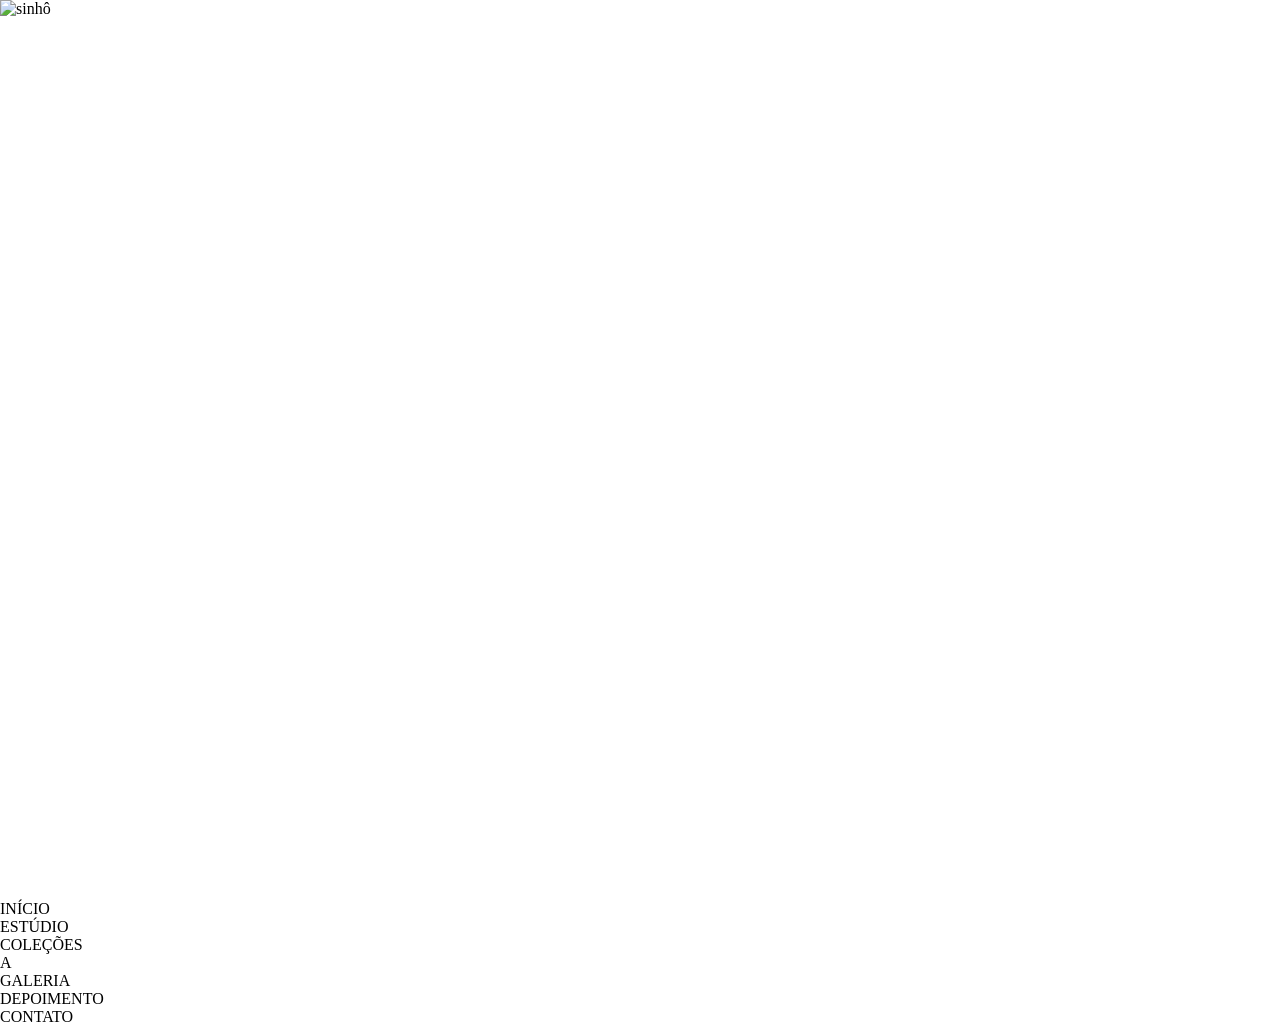
==== index.html @ 3cecafde "Começo da página artesano" ====
<!DOCTYPE html>
<html lang="en">

<head>
    <link rel="stylesheet" href="style.css">
    <link rel="stylesheet"
        href="https://fonts.googleapis.com/css2?family=Cormorant+Garamond:ital,wght@0,300;0,400;1,300&family=Jost:wght@300;400;500&display=swap">
    <meta charset="UTF-8">
    <meta name="viewport" content="width=device-width, initial-scale=1.0">
    <title>ARTESANO</title>
</head>

<body>
    <div id="primeiradiv">
        <img id="idoso" src="img/hero-atelie.jpg" alt="sinhô">
        <div id="segundadiv">
            <h1>ARTESANO</h1>
        <p id="materia">MATÉRIA | LUZ | ESPAÇO</p>
            <h2>ESTÚDIO DE OBJETOS | EDIÇÃO DE INVERNO</h2>
            <p>2026</p>
        </div>
    </div>
    <div>
        <ul>
            <li>INÍCIO</li>
            <li>ESTÚDIO</li>
            <li>COLEÇÕES</li>
            <li>A</li>
            <li>GALERIA</li>
            <li>DEPOIMENTO</li>
            <li>CONTATO</li>

        </ul>
    </div>


</body>

</html>
---- style.css ----
* {
    padding: 0;
    margin: 0;
    box-sizing: border-box;
    font-family: Georgia, 'Times New Roman', Times, serif;

}

#primeiradiv {

    background-size: cover;
    background-position: center;
    background-repeat: no-repeat;
    display: flex;
    position: relative;
    flex-direction: column;
    justify-content: center;
    align-items: center;
}

#primeira::before{
  z-index: -1;
  content: "";
  background-color: #222;
  position: absolute;
  top: 0;
  left: 0;
  width: 100%;
  height: 100%;
  opacity: 0.8;
}

#segundadiv {
    align-items: center;
    position: absolute;

}

#idoso {
    top: 0;
    left: 0;
    background-size: cover;
    background-repeat: no-repeat;
    object-fit: cover;
    height: 100vh;
    width: 100vw;
    justify-content: center;
    z-index: -1;

}



h1 {
    font-family: Georgia, 'Times New Roman', Times, sans-serif;
    text-align: center;
    padding: 35px;
    letter-spacing: 0.3em;
    font-size: 120px;
    font-weight: 300;
    color: #ffffff;


}

h2 {

    text-align: center;
    padding: 35px;
    font-size: 35px;
    font-weight: 300;
    letter-spacing: 0.2em;
    font-weight: 6;
    color: #ffffff;
}

p {
    font-weight: 300;
    padding: 35px;
    color: #ffffff;
    text-align: center;
    font-size: 30px;

}


#materia {
    color: #ffffff;
    margin: 20px;
    gap: 20px;
    font-size: 50px;
    letter-spacing: 0.2em;
    align-items: center;

}

#materia::before {
    content: "";
    color:#ffffff;
}

#materia::after {
    content: "";
    color: #ffffff;
}
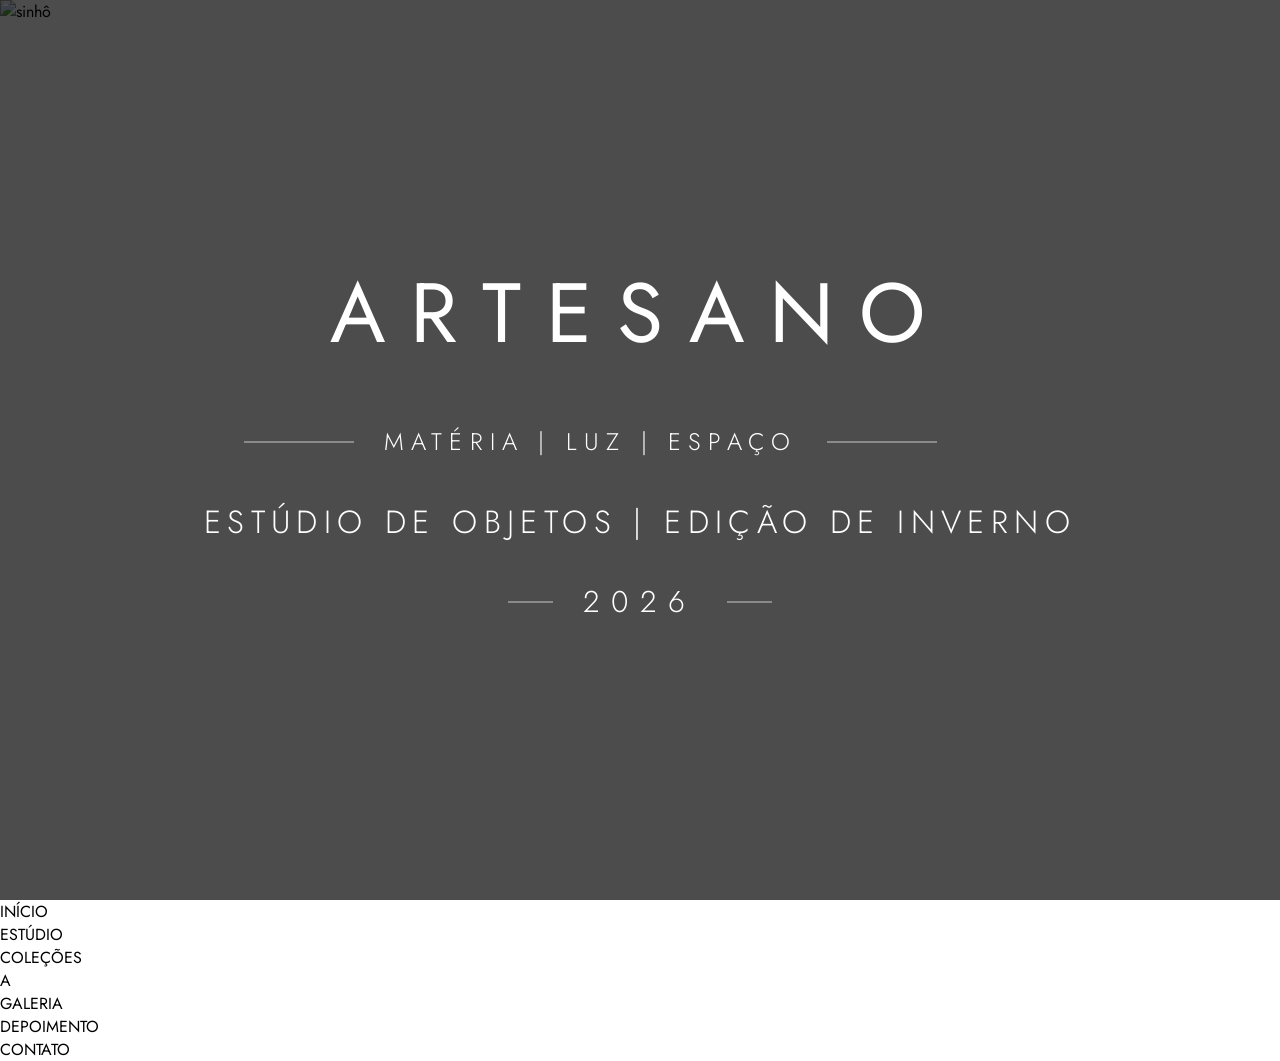
==== commit 591d0657: "mais edições no atersano, inicio da pagina" ====
--- a/index.html
+++ b/index.html
@@ -3,9 +3,16 @@
 
 <head>
     <link rel="stylesheet" href="style.css">
-    <link rel="stylesheet"
-        href="https://fonts.googleapis.com/css2?family=Cormorant+Garamond:ital,wght@0,300;0,400;1,300&family=Jost:wght@300;400;500&display=swap">
-    <meta charset="UTF-8">
+    <link rel="preconnect" href="https://fonts.googleapis.com">
+    <link rel="preconnect" href="https://fonts.gstatic.com" crossorigin>
+    <link
+        href="https://fonts.googleapis.com/css2?family=Archivo+Black&family=Cormorant+Garamond:ital,wght@0,300..700;1,300..700&family=Figtree:ital,wght@0,300..900;1,300..900&family=Ubuntu:ital,wght@0,300;0,400;0,500;0,700;1,300;1,400;1,500;1,700&display=swap"
+        rel="stylesheet">
+    <link rel="preconnect" href="https://fonts.googleapis.com">
+    <link rel="preconnect" href="https://fonts.gstatic.com" crossorigin>
+    <link
+        href="https://fonts.googleapis.com/css2?family=Archivo+Black&family=Cormorant+Garamond:ital,wght@0,300..700;1,300..700&family=Figtree:ital,wght@0,300..900;1,300..900&family=Jost:ital,wght@0,100..900;1,100..900&family=Ubuntu:ital,wght@0,300;0,400;0,500;0,700;1,300;1,400;1,500;1,700&display=swap"
+        rel="stylesheet">
     <meta name="viewport" content="width=device-width, initial-scale=1.0">
     <title>ARTESANO</title>
 </head>
@@ -15,9 +22,9 @@
         <img id="idoso" src="img/hero-atelie.jpg" alt="sinhô">
         <div id="segundadiv">
             <h1>ARTESANO</h1>
-        <p id="materia">MATÉRIA | LUZ | ESPAÇO</p>
+            <p id="materia">MATÉRIA | LUZ | ESPAÇO</p>
             <h2>ESTÚDIO DE OBJETOS | EDIÇÃO DE INVERNO</h2>
-            <p>2026</p>
+            <p id="ano">2026</p>
         </div>
     </div>
     <div>
--- a/style.css
+++ b/style.css
@@ -2,7 +2,7 @@
     padding: 0;
     margin: 0;
     box-sizing: border-box;
-    font-family: Georgia, 'Times New Roman', Times, serif;
+    font-family: "Jost", sans-serif;
 
 }
 
@@ -18,16 +18,17 @@
     align-items: center;
 }
 
-#primeira::before{
-  z-index: -1;
-  content: "";
-  background-color: #222;
-  position: absolute;
-  top: 0;
-  left: 0;
-  width: 100%;
-  height: 100%;
-  opacity: 0.8;
+#primeiradiv::before {
+    z-index: 0;
+    content: "";
+    height: 100%;
+    width: 100%;
+    position: absolute;
+    top: 0;
+    left: 0;
+    opacity: 0.7;
+    background-color: black;
+
 }
 
 #segundadiv {
@@ -44,6 +45,7 @@
     object-fit: cover;
     height: 100vh;
     width: 100vw;
+    align-items: center;
     justify-content: center;
     z-index: -1;
 
@@ -52,34 +54,46 @@
 
 
 h1 {
-    font-family: Georgia, 'Times New Roman', Times, sans-serif;
     text-align: center;
-    padding: 35px;
+    padding: 10px;
     letter-spacing: 0.3em;
-    font-size: 120px;
-    font-weight: 300;
+    font-size: 84px;
+    font-weight: 400;
     color: #ffffff;
 
 
 }
 
 h2 {
-
     text-align: center;
-    padding: 35px;
-    font-size: 35px;
+    padding: 0px;
+    font-size: 32px;
     font-weight: 300;
     letter-spacing: 0.2em;
-    font-weight: 6;
     color: #ffffff;
 }
 
-p {
+#ano {
     font-weight: 300;
     padding: 35px;
+    gap: 30px;
+    letter-spacing: 0.4em;
     color: #ffffff;
-    text-align: center;
+    display: flex;
+    align-items: center;
+    justify-content: center;
     font-size: 30px;
+
+
+}
+
+#ano::before,
+#ano::after {
+    content: "";
+    border-top: 2px solid #8a8a8a;
+    width: 5px;
+    display: block;
+    padding: 0 20px;
 
 }
 
@@ -87,19 +101,22 @@
 #materia {
     color: #ffffff;
     margin: 20px;
-    gap: 20px;
-    font-size: 50px;
-    letter-spacing: 0.2em;
+    gap: 30px;
+    font-size: 24px;
+    font-weight:300;
+    display: flex;
+    text-align: center;
     align-items: center;
-
+    justify-items: center;
+    padding: 20px;
+    letter-spacing: 0.3em;
 }
 
-#materia::before {
-    content: "";
-    color:#ffffff;
-}
-
+#materia::before,
 #materia::after {
     content: "";
-    color: #ffffff;
-}+    border-top: 2px solid #8a8a8a;
+    width: 30px;
+    display: block;
+    padding: 0 40px;
+}
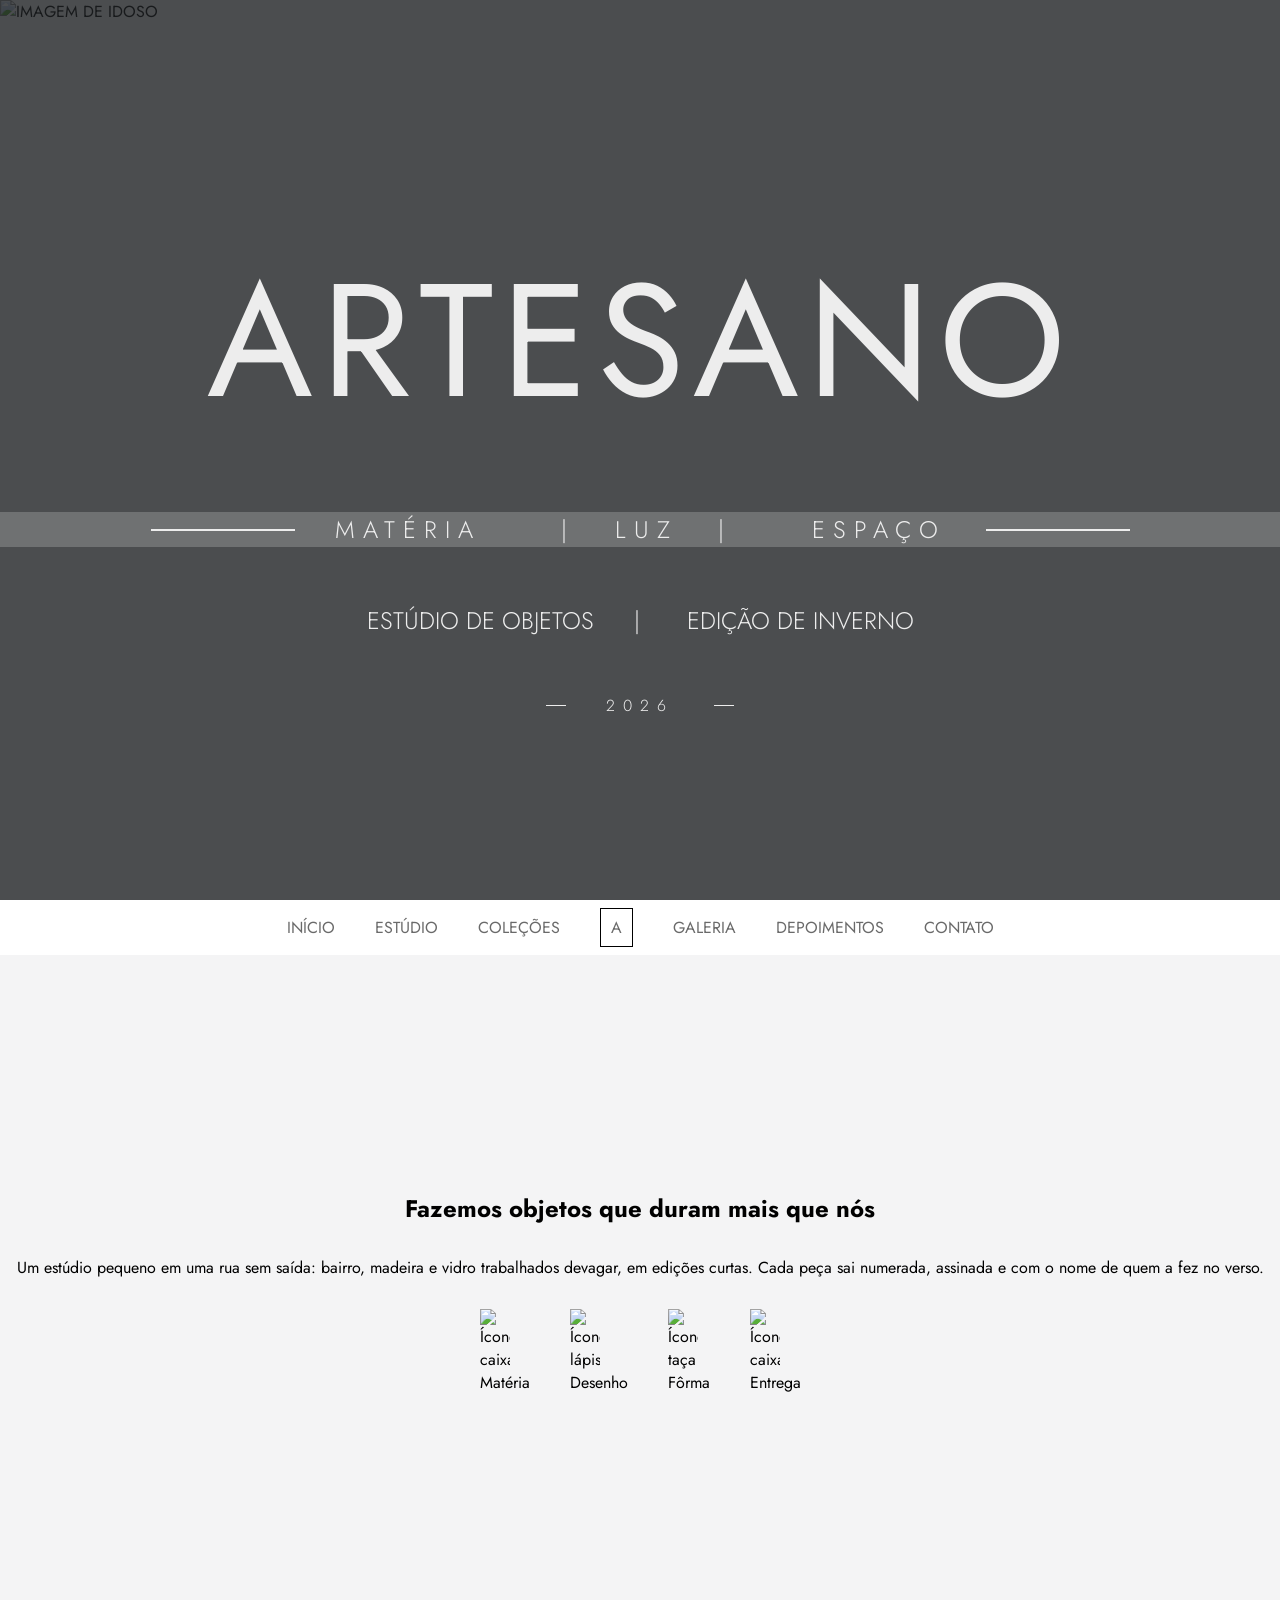
==== commit bc2b067e: "criação de nova seção e modificações" ====
--- a/index.html
+++ b/index.html
@@ -1,46 +1,83 @@
-<!DOCTYPE html>
+<!doctype html>
 <html lang="en">
 
 <head>
-    <link rel="stylesheet" href="style.css">
-    <link rel="preconnect" href="https://fonts.googleapis.com">
-    <link rel="preconnect" href="https://fonts.gstatic.com" crossorigin>
-    <link
-        href="https://fonts.googleapis.com/css2?family=Archivo+Black&family=Cormorant+Garamond:ital,wght@0,300..700;1,300..700&family=Figtree:ital,wght@0,300..900;1,300..900&family=Ubuntu:ital,wght@0,300;0,400;0,500;0,700;1,300;1,400;1,500;1,700&display=swap"
-        rel="stylesheet">
-    <link rel="preconnect" href="https://fonts.googleapis.com">
-    <link rel="preconnect" href="https://fonts.gstatic.com" crossorigin>
-    <link
-        href="https://fonts.googleapis.com/css2?family=Archivo+Black&family=Cormorant+Garamond:ital,wght@0,300..700;1,300..700&family=Figtree:ital,wght@0,300..900;1,300..900&family=Jost:ital,wght@0,100..900;1,100..900&family=Ubuntu:ital,wght@0,300;0,400;0,500;0,700;1,300;1,400;1,500;1,700&display=swap"
-        rel="stylesheet">
-    <meta name="viewport" content="width=device-width, initial-scale=1.0">
-    <title>ARTESANO</title>
+    <meta charset="UTF-8" />
+    <meta name="viewport" content="width=device-width, initial-scale=1.0" />
+    <title>Projeto: Artesano</title>
+    <link rel="stylesheet"
+        href="https://fonts.googleapis.com/css2?family=Cormorant+Garamond:ital,wght@0,300;0,400;1,300&family=Jost:wght@300;400;500&display=swap" />
+    <link rel="stylesheet" href="variables.css" />
+    <link rel="stylesheet" href="style.css" />
+    <link rel="stylesheet" href="global.css" />
 </head>
 
 <body>
-    <div id="primeiradiv">
-        <img id="idoso" src="img/hero-atelie.jpg" alt="sinhô">
-        <div id="segundadiv">
-            <h1>ARTESANO</h1>
-            <p id="materia">MATÉRIA | LUZ | ESPAÇO</p>
-            <h2>ESTÚDIO DE OBJETOS | EDIÇÃO DE INVERNO</h2>
-            <p id="ano">2026</p>
+    <section id="hero">
+        <img id="hero-img" src="img/hero-atelie.jpg" alt="Imagem de Idoso" />
+        <div class="hero-content">
+            <h1 id="hero-title">Artesano</h1>
+            <p class="hero-description" id="content-descrition">
+                MATÉRIA <span id="light-description">LUZ</span> ESPAÇO
+            </p>
+            <p class="p-themes">
+                <span id="content-themes">Estúdio de Objetos</span> Edição de Inverno
+            </p>
+            <p class="hero-description" id="year-description">2026</p>
         </div>
-    </div>
-    <div>
-        <ul>
-            <li>INÍCIO</li>
-            <li>ESTÚDIO</li>
-            <li>COLEÇÕES</li>
-            <li>A</li>
-            <li>GALERIA</li>
-            <li>DEPOIMENTO</li>
-            <li>CONTATO</li>
+    </section>
 
+    <nav class="menu">
+        <ul class="menu-list">
+            <li class="menu-item">
+                <a class="menu-link" href="#inicio">Início</a>
+            </li>
+            <li class="menu-item">
+                <a class="menu-link" href="#estudio">Estúdio</a>
+            </li>
+            <li class="menu-item">
+                <a class="menu-link" href="#colecoes">Coleções</a>
+            </li>
+            <li class="menu-item">
+                <a id="menu-logo" class="menu-link" href="#sobre">A</a>
+            </li>
+            <li class="menu-item">
+                <a class="menu-link" href="#galeria">Galeria</a>
+            </li>
+            <li class="menu-item">
+                <a class="menu-link" href="#depoimentos">Depoimentos</a>
+            </li>
+            <li class="menu-item">
+                <a class="menu-link" href="#contato">Contato</a>
+            </li>
         </ul>
-    </div>
+    </nav>
+    <section id="hero-objetcs">
+        <h2 class="h-objetcs-title"> Fazemos objetos que duram mais que nós </h1>
+        <p> Um estúdio pequeno em uma rua sem saída: bairro, madeira e vidro
+            trabalhados devagar, em edições curtas. Cada peça sai numerada, assinada e
+            com o nome de quem a fez no verso.
+        </p>
+        <div id="menu-objects">
+            <div>
+                <img class="img-objects" src="img/icone-materia.svg" alt="Ícone caixa" />
+                <span> Matéria </span>
+            </div>
+            <div>
+                <img class="img-objects" src="img/icone-desenho.svg" alt="Ícone lápis" />
+                <span> Desenho </span>
+            </div>
+            <div>
+                <img class="img-objects" src="img/icone-forma.svg" alt="Ícone taça" />
+                <span> Fôrma </span>
+            </div>
+            <div>
+                <img  class="img-objects" src="img/icone-entrega.svg" alt="Ícone caixa" />
+                <span> Entrega </span>
+            </div>
+        </div>
 
-
+    </section>
 </body>
 
 </html>
--- a/variables.css
+++ b/variables.css
@@ -0,0 +1,64 @@
+:root {
+    /* Backgrounds */
+    --color-background-white: #ffffff;
+    --color-background-gray-light: #f4f4f5;
+    --color-background-graphite: #1f2124;
+    --color-background-black: #16181a;
+
+
+    /* Lines and Traces */
+    --color-gray-line: #ededed;
+    --color-gray-field: #dcdcdc;
+    --color-gray-trace: #c4c4c4;
+    --color-bronze: #9d938c;
+    --color-graphite-light: #2c2f33;
+    --color-graphite--more-light: #3a3d41;
+    --color-graphite-scratch: #6f7276;
+    --color-graphite-bar: #85888c;
+
+
+    /* Verde-sálvia */
+    --color-green-salvia-light: #e7ebdf;
+    --color-green-salvia-mid: #68764f;
+    --color-green-salvia-dark: #2f3524;
+
+
+    /* Text */
+    --color-text-black: #1c1c1c;
+    --color-text-gray-1: #6a6a6a;
+    --color-text-gray-2: #9a9a9a;
+    --color-text-white: #ededed;
+    --color-text-gray-3: #3a3a3a;
+    --color-text-gray-4: #8a8a8a;
+
+
+    /* Typography */
+    --font-primary: "Jost", sans-serif;
+
+
+    /* Font sizes */
+    --font-size-sm: 1rem;
+    --font-size-lg: 1.5rem;
+    --font-size-md: 2rem;
+    --font-size-xl: 2.5rem;
+    --font-size-2xl: 5rem;
+    --font-size-4xl: 10rem;
+
+    /* Font weigth */
+    --font-weight-light: 300;
+    --font-weight-normal: 400;
+
+    /* Spacing */
+    --spacing-md: 0.5rem;
+    --spacing-lg: 2.5rem;
+    --spacing-xl: 3.5rem;
+    --spacing-2xl: 5rem;
+    --spacing-4xl: 10rem;
+
+    /* Sizing */
+    --size-xs: 0.5rem;
+    --size-sm: 1.25rem;
+    --size-md: 2rem;
+    --size-lg: 3rem;
+    --size-xl: 9rem;
+}
--- a/style.css
+++ b/style.css
@@ -1,122 +1,201 @@
-* {
-    padding: 0;
-    margin: 0;
-    box-sizing: border-box;
-    font-family: "Jost", sans-serif;
-
-}
-
-#primeiradiv {
-
-    background-size: cover;
-    background-position: center;
-    background-repeat: no-repeat;
-    display: flex;
-    position: relative;
-    flex-direction: column;
-    justify-content: center;
-    align-items: center;
-}
-
-#primeiradiv::before {
-    z-index: 0;
-    content: "";
-    height: 100%;
-    width: 100%;
-    position: absolute;
-    top: 0;
-    left: 0;
-    opacity: 0.7;
-    background-color: black;
-
-}
-
-#segundadiv {
-    align-items: center;
-    position: absolute;
-
-}
-
-#idoso {
-    top: 0;
-    left: 0;
-    background-size: cover;
-    background-repeat: no-repeat;
-    object-fit: cover;
-    height: 100vh;
-    width: 100vw;
-    align-items: center;
-    justify-content: center;
-    z-index: -1;
-
-}
-
-
-
-h1 {
-    text-align: center;
-    padding: 10px;
-    letter-spacing: 0.3em;
-    font-size: 84px;
-    font-weight: 400;
-    color: #ffffff;
-
-
-}
-
-h2 {
-    text-align: center;
-    padding: 0px;
-    font-size: 32px;
-    font-weight: 300;
-    letter-spacing: 0.2em;
-    color: #ffffff;
-}
-
-#ano {
-    font-weight: 300;
-    padding: 35px;
-    gap: 30px;
-    letter-spacing: 0.4em;
-    color: #ffffff;
-    display: flex;
-    align-items: center;
-    justify-content: center;
-    font-size: 30px;
-
-
-}
-
-#ano::before,
-#ano::after {
-    content: "";
-    border-top: 2px solid #8a8a8a;
-    width: 5px;
-    display: block;
-    padding: 0 20px;
-
-}
-
-
-#materia {
-    color: #ffffff;
-    margin: 20px;
-    gap: 30px;
-    font-size: 24px;
-    font-weight:300;
-    display: flex;
-    text-align: center;
-    align-items: center;
-    justify-items: center;
-    padding: 20px;
-    letter-spacing: 0.3em;
-}
-
-#materia::before,
-#materia::after {
-    content: "";
-    border-top: 2px solid #8a8a8a;
-    width: 30px;
-    display: block;
-    padding: 0 40px;
-}
+#hero {
+  display: flex;
+  position: relative;
+  justify-content: center;
+  align-items: center;
+  height: 100%;
+  text-transform: uppercase;
+}
+
+.hero-content {
+  display: flex;
+  flex-direction: column;
+  gap: var(--spacing-xl) 0;
+  text-align: center;
+  position: relative;
+  color: var(--color-text-white);
+  font-weight: var(--font-weight-light);
+  z-index: 1;
+  height: 50%;
+  width: 100%;
+}
+
+#hero-img {
+  height: 100%;
+  width: 100%;
+  object-fit: cover;
+  position: absolute;
+}
+
+#hero::before {
+  z-index: 1;
+  content: "";
+  height: 100%;
+  width: 100%;
+  position: absolute;
+  top: 0;
+  left: 0;
+  opacity: 0.8;
+  background-color: var(--color-background-graphite);
+}
+
+.hero-description {
+  display: flex;
+  align-items: center;
+  justify-content: center;
+  gap: 0 var(--spacing-lg);
+  font-family: var(--font-secondary);
+  font-weight: var(--font-weight-light);
+  letter-spacing: var(--spacing-md);
+}
+
+#year-description {
+  font-size: var(--font-size-sm);
+}
+
+#content-descrition {
+  font-size: var(--font-size-lg);
+  background-color: rgb(255, 255, 255, 0.2);
+
+}
+
+#content-themes {
+  font-size: var(--font-size-lg);
+}
+
+#hero-title {
+  font-family: var(--font-primary);
+  font-weight: var(--font-weight-normal);
+  font-size: var(--font-size-4xl);
+  font-weight: var(--font-weight-normal);
+  letter-spacing: var(--spacing-md);
+}
+
+#hero-descrition::before,
+#hero-descrition::after {
+  z-index: 2;
+  content: "";
+  height: 100%;
+  width: 100%;
+  position: absolute;
+  top: 0;
+  left: 0;
+  opacity: 0.7;
+  background-color: var(--color-background-gray-2);
+}
+
+#content-descrition::before,
+#content-descrition::after {
+  content: "";
+  border-top: 2px solid var(--color-gray-line);
+  font-weight: var(--font-weight-light);
+  width: var(--size-xl);
+  display: block;
+}
+
+#year-description::before,
+#year-description::after {
+  content: "";
+  border-top: 1px solid var(--color-gray-line);
+  font-weight: var(--font-weight-light);
+  width: var(--size-sm);
+  display: block;
+}
+
+#light-description::before,
+#light-description::after {
+  content: "|";
+  color: var(--color-gray-line);
+  font-weight: var(--font-weight-light);
+  padding: 0 var(--spacing-lg);
+}
+
+.p-themes {
+  font-size: var(--font-size-lg);
+}
+
+#content-themes::after {
+  content: "|";
+  color: var(--color-gray-line);
+  font-weight: var(--font-weight-light);
+  padding: 0 var(--spacing-lg);
+}
+
+.menu {
+  padding: 8px;
+  display: flex;
+  align-items: center;
+  justify-content: center;
+  text-transform: uppercase;
+}
+
+.menu-list {
+  list-style: none;
+  display: flex;
+  flex-wrap: wrap;
+  justify-content: center;
+  align-items: center;
+  gap: var(--spacing-lg);
+}
+
+.menu-item {
+
+}
+
+.menu-link {
+  text-decoration: none;
+  color: var(--color-text-gray-1);
+  font-size: var(--font-size-sm);
+}
+
+#menu-logo {
+  padding: 7px 10px;
+  display: block;
+  border: 1px solid #000;
+  text-align: center;
+}
+
+#menu-logo:hover {
+  color:#6a6a6a;
+  border-color: #6a6a6a;
+  transform: scale(1.1);
+}
+
+/*NOVA SEÇÃO DA PAGINA*/
+
+#hero-objetcs {
+  background-color:#f4f4f5;
+  height:75vh;
+  display:flex;
+  flex-direction: column;
+  justify-content: center;
+  align-items: center;
+  gap:30px;
+
+}
+
+.h-objects-title { 
+
+}
+ #hero-objects p {
+  max-width: 200px;
+  text-align: justify;
+  
+}
+
+#menu-objects { 
+display: flex;
+gap:40px;
+
+}
+
+#menu-objects div { 
+display: flex;
+flex-direction: column;
+}
+
+#menu-objects div img { 
+width: 30px;
+
+}
+
--- a/global.css
+++ b/global.css
@@ -0,0 +1,10 @@
+* {
+    margin: 0;
+    padding: 0;
+    box-sizing: border-box;
+    font-family: var(--font-primary);
+}
+
+body, html {
+    height: 100%;
+}
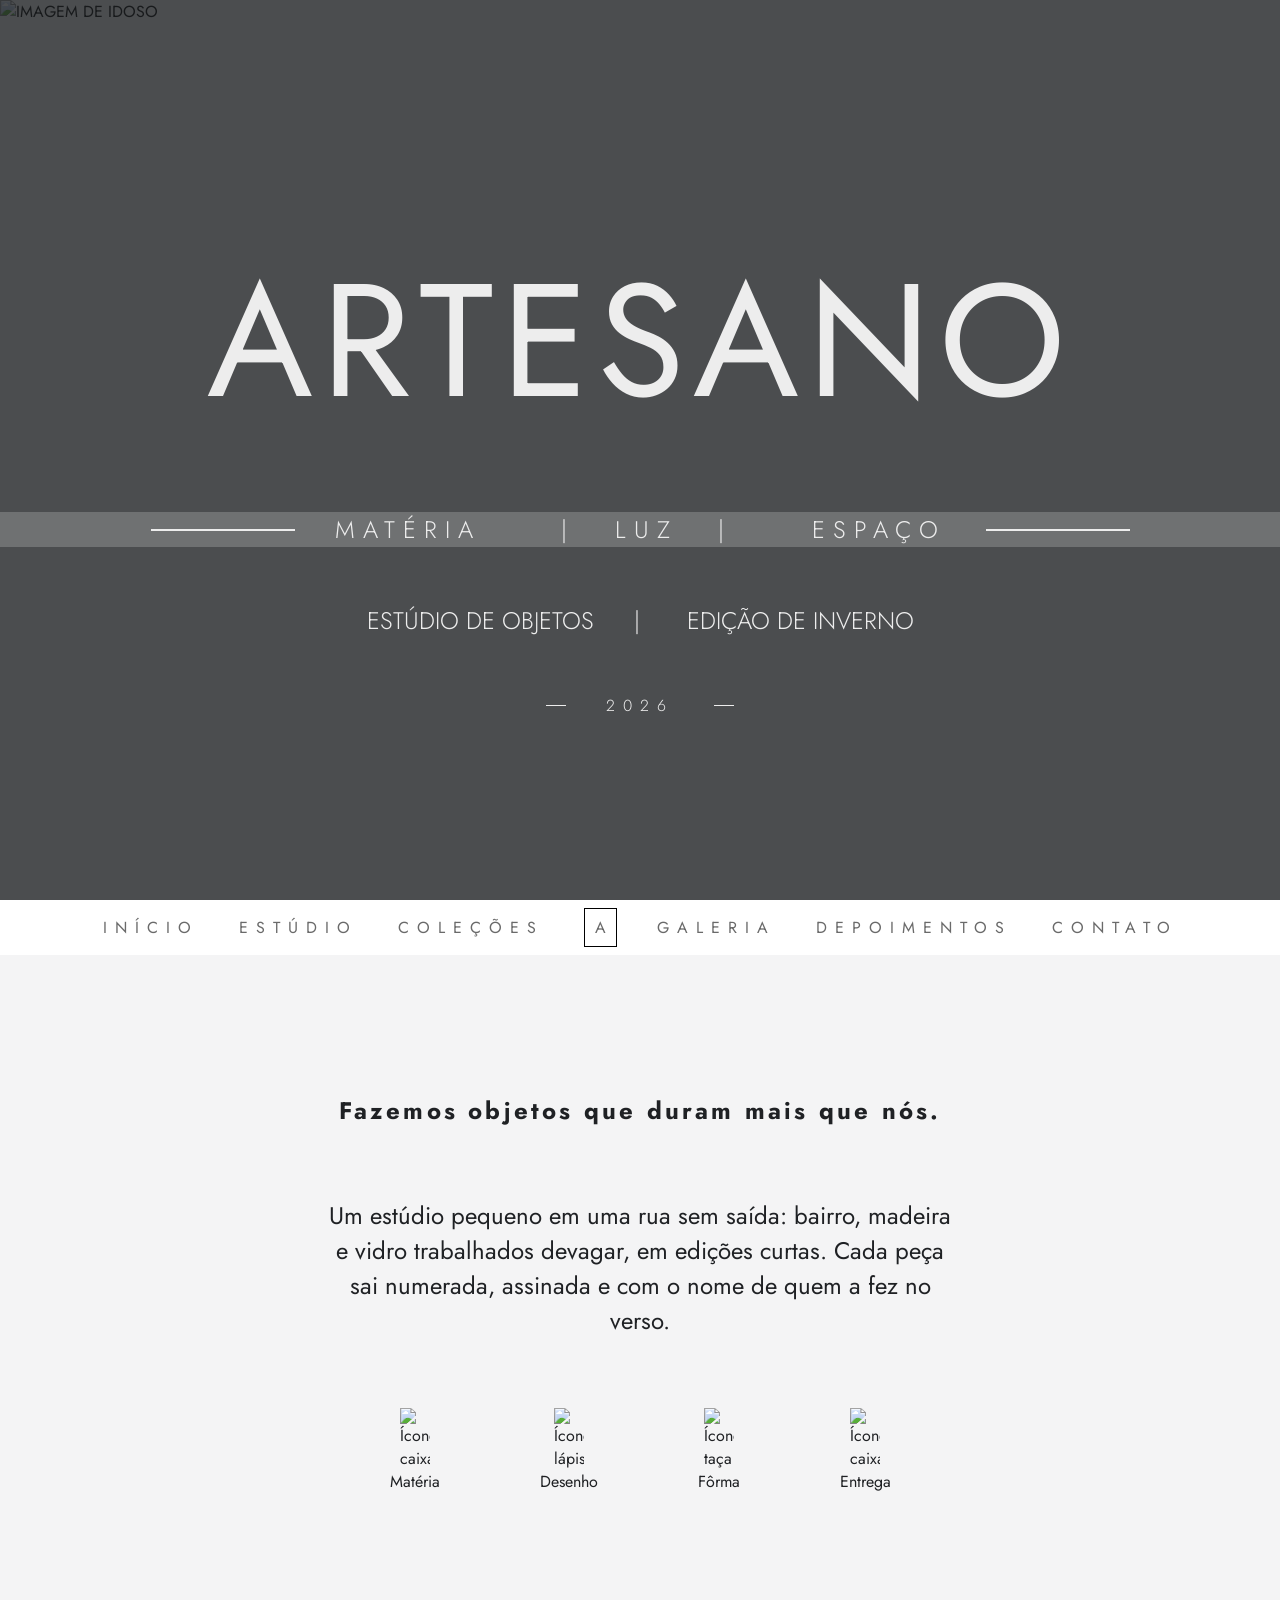
==== commit 5843785d: "edições" ====
--- a/index.html
+++ b/index.html
@@ -30,30 +30,30 @@
     <nav class="menu">
         <ul class="menu-list">
             <li class="menu-item">
-                <a class="menu-link" href="#inicio">Início</a>
+                <a class="menu-link words" href="#inicio">Início</a>
             </li>
             <li class="menu-item">
-                <a class="menu-link" href="#estudio">Estúdio</a>
+                <a class="menu-link words" href="#estudio">Estúdio</a>
             </li>
             <li class="menu-item">
-                <a class="menu-link" href="#colecoes">Coleções</a>
+                <a class="menu-link words" href="#colecoes">Coleções</a>
             </li>
             <li class="menu-item">
                 <a id="menu-logo" class="menu-link" href="#sobre">A</a>
             </li>
             <li class="menu-item">
-                <a class="menu-link" href="#galeria">Galeria</a>
+                <a class="menu-link words" href="#galeria">Galeria</a>
             </li>
             <li class="menu-item">
-                <a class="menu-link" href="#depoimentos">Depoimentos</a>
+                <a class="menu-link words" href="#depoimentos">Depoimentos</a>
             </li>
             <li class="menu-item">
-                <a class="menu-link" href="#contato">Contato</a>
+                <a class="menu-link words" href="#contato">Contato</a>
             </li>
         </ul>
     </nav>
-    <section id="hero-objetcs">
-        <h2 class="h-objetcs-title"> Fazemos objetos que duram mais que nós </h1>
+    <section id="hero-objetcs" class="light">
+        <h2 class="h-objetcs-title"> Fazemos objetos que duram mais que nós. </h1>
         <p> Um estúdio pequeno em uma rua sem saída: bairro, madeira e vidro
             trabalhados devagar, em edições curtas. Cada peça sai numerada, assinada e
             com o nome de quem a fez no verso.
--- a/variables.css
+++ b/variables.css
@@ -61,4 +61,5 @@
     --size-md: 2rem;
     --size-lg: 3rem;
     --size-xl: 9rem;
+    --size-2xl: 40rem;
 }
--- a/style.css
+++ b/style.css
@@ -148,6 +148,16 @@
   font-size: var(--font-size-sm);
 }
 
+.words{
+    text-decoration: none;
+  color: var(--color-text-gray-1);
+  font-size: var(--font-size-sm);
+  letter-spacing: var(--spacing-md);
+
+}
+
+
+
 #menu-logo {
   padding: 7px 10px;
   display: block;
@@ -164,38 +174,53 @@
 /*NOVA SEÇÃO DA PAGINA*/
 
 #hero-objetcs {
-  background-color:#f4f4f5;
   height:75vh;
   display:flex;
   flex-direction: column;
   justify-content: center;
   align-items: center;
-  gap:30px;
-
-}
-
-.h-objects-title { 
-
-}
- #hero-objects p {
-  max-width: 200px;
-  text-align: justify;
-  
+  gap:70px;
+
+}
+
+section.light {
+  background-color: #f4f4f5;  
+  color:#1f2124; 
+}
+
+section.dark{
+  background-color: #1f2124;
+  color: #f4f4f5;
+}
+
+
+.h-objetcs-title { 
+letter-spacing: 0.2rem;
+
+}
+
+ #hero-objetcs p {
+  max-width: var(--size-2xl); 
+  font-size: var(--font-size-lg);
+  text-align: center;
+
 }
 
 #menu-objects { 
 display: flex;
-gap:40px;
+gap:100px;
 
 }
 
 #menu-objects div { 
 display: flex;
 flex-direction: column;
+justify-content: center;
+align-items: center;
+
 }
 
 #menu-objects div img { 
 width: 30px;
-
-}
-
+}
+
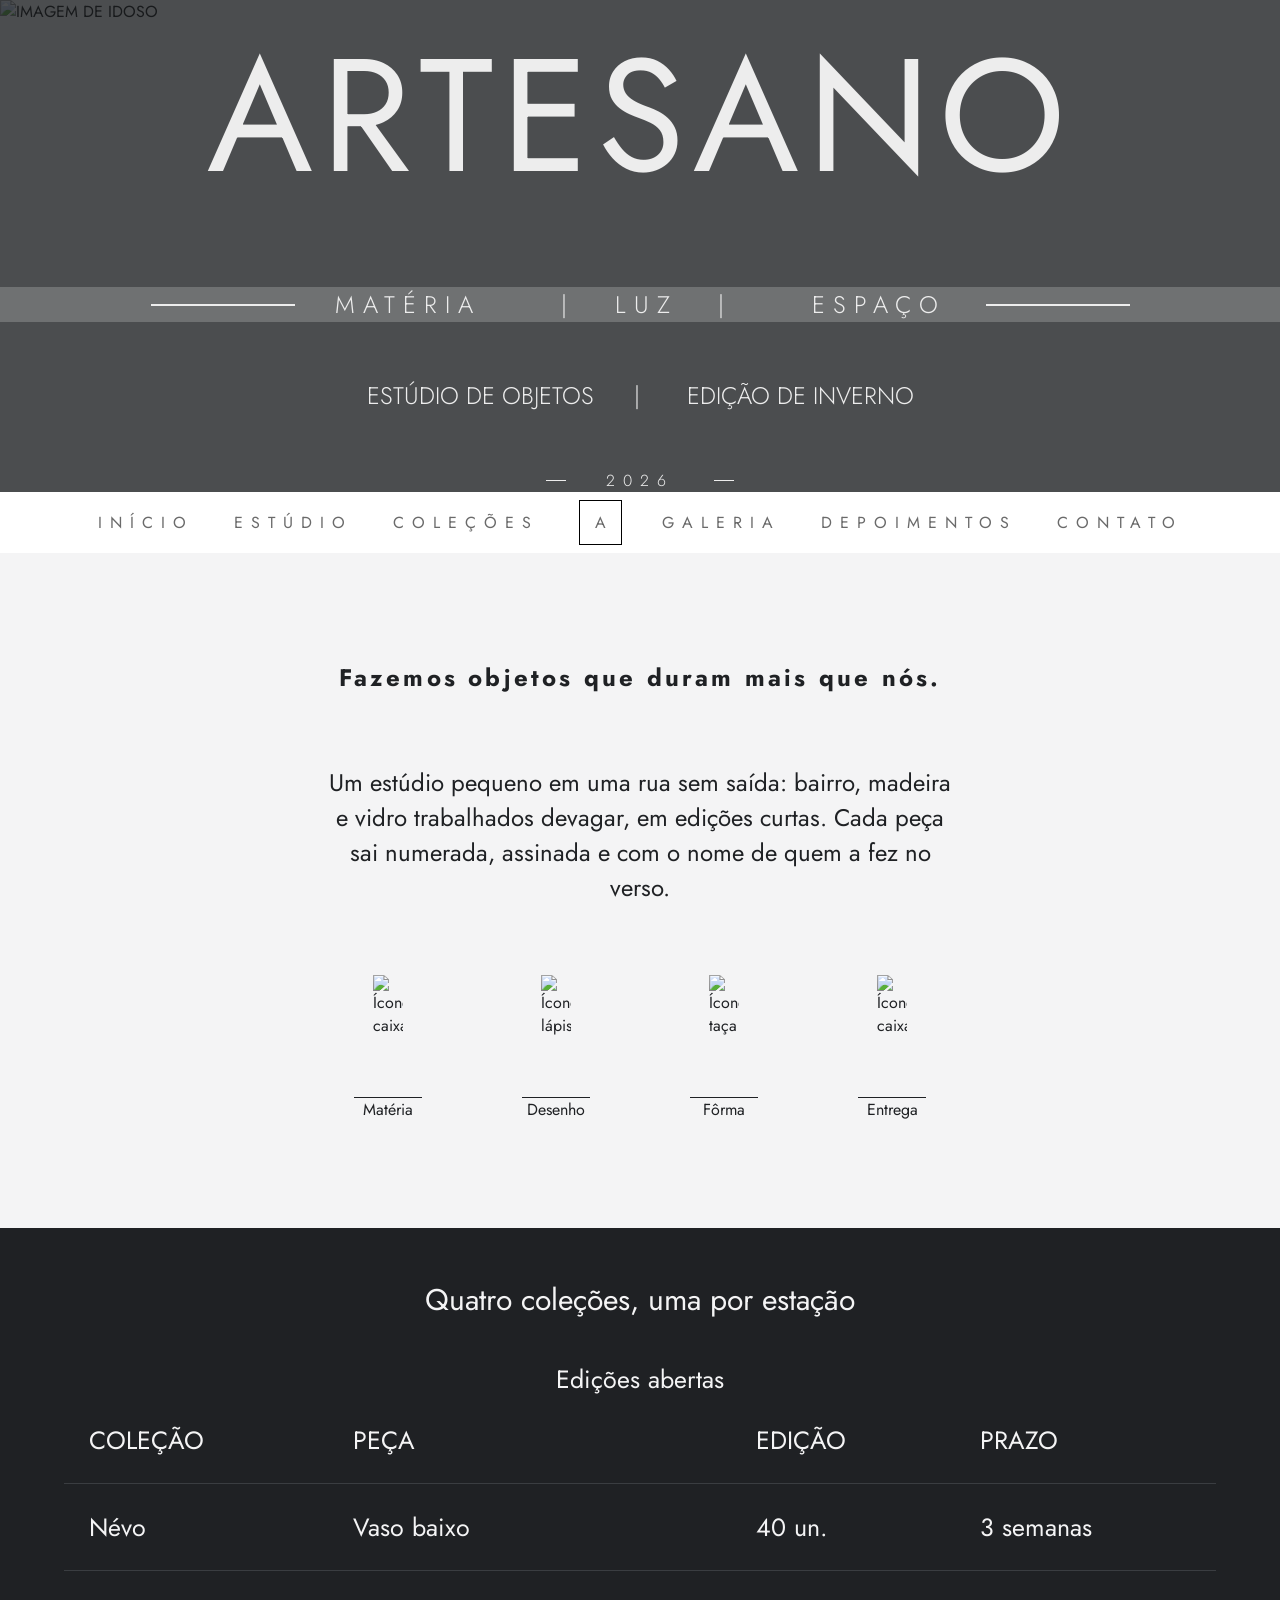
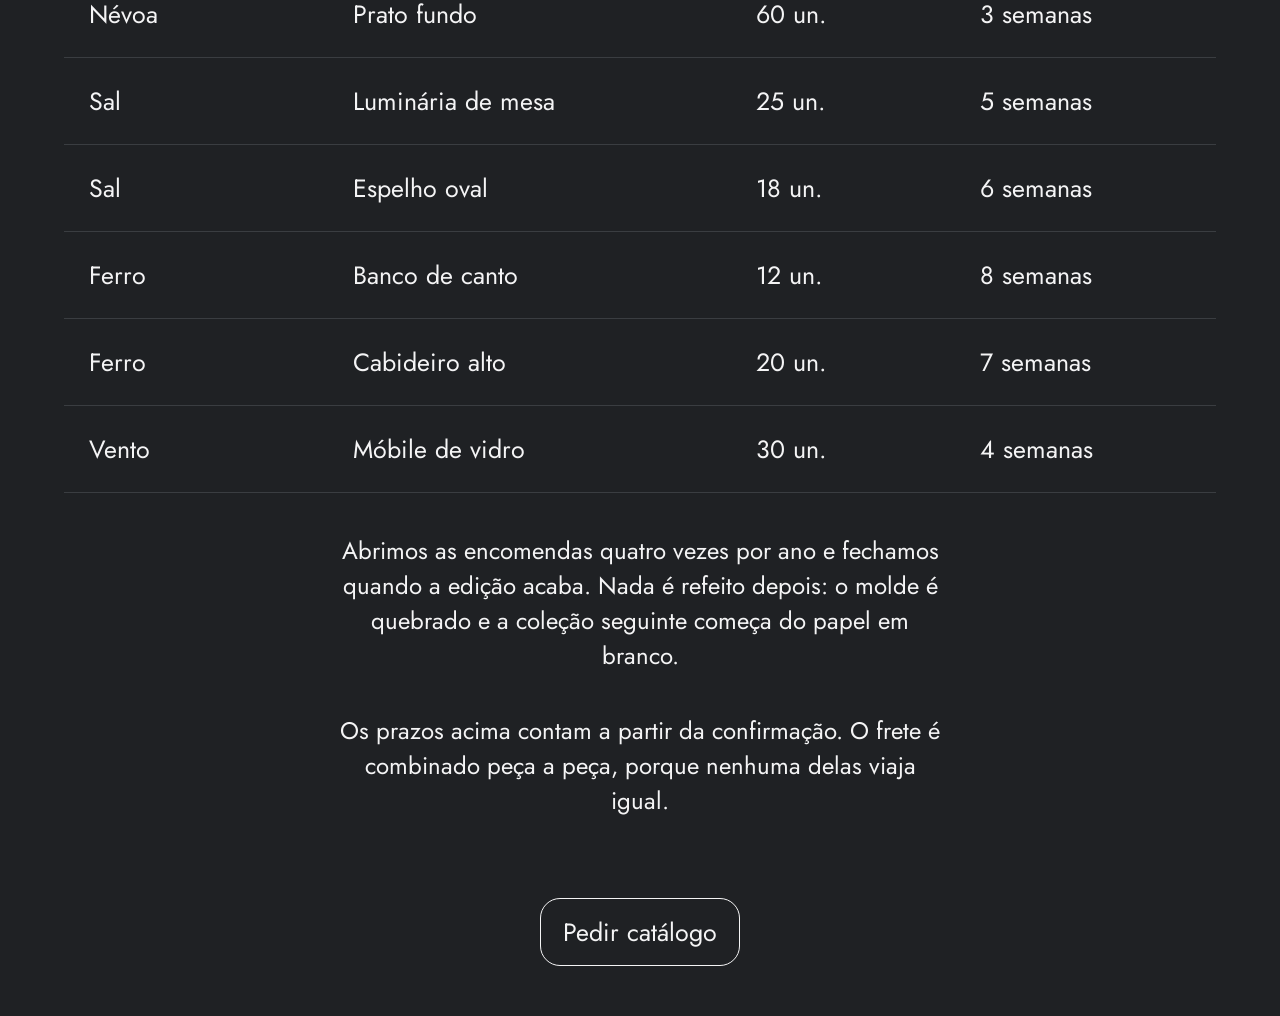
==== commit 95b98bb2: "edições" ====
--- a/index.html
+++ b/index.html
@@ -54,29 +54,115 @@
     </nav>
     <section id="hero-objetcs" class="light">
         <h2 class="h-objetcs-title"> Fazemos objetos que duram mais que nós. </h1>
-        <p> Um estúdio pequeno em uma rua sem saída: bairro, madeira e vidro
-            trabalhados devagar, em edições curtas. Cada peça sai numerada, assinada e
-            com o nome de quem a fez no verso.
+            <p> Um estúdio pequeno em uma rua sem saída: bairro, madeira e vidro
+                trabalhados devagar, em edições curtas. Cada peça sai numerada, assinada e
+                com o nome de quem a fez no verso.
+            </p>
+            <div id="menu-objects">
+                <div>
+                    <div class="underline">
+                        <img class="img-objects" src="img/icone-materia.svg" alt="Ícone caixa" />
+
+                    </div>
+                    <span> Matéria </span>
+                </div>
+                <div>
+                    <div class="underline">
+                        <img class="img-objects" src="img/icone-desenho.svg" alt="Ícone lápis" />
+
+                    </div>
+                    <span> Desenho </span>
+                </div>
+                <div>
+                    <div class="underline">
+                        <img class="img-objects" src="img/icone-forma.svg" alt="Ícone taça" />
+
+                    </div>
+                    <span> Fôrma </span>
+                </div>
+                <div>
+                    <div class="underline">
+
+                        <img class="img-objects" src="img/icone-entrega.svg" alt="Ícone caixa" />
+                    </div>
+                    <span> Entrega </span>
+                </div>
+            </div>
+
+    </section>
+    <section id="colecoes" class="dark">
+        <h2>Quatro coleções, uma por estação</h2>
+        <table>
+            <caption>Edições abertas</caption>
+            <thead>
+                <tr>
+                    <th>Coleção</th>
+                    <th>Peça</th>
+                    <th>Edição</th>
+                    <th>Prazo</th>
+                </tr>
+            </thead>
+            <tbody>
+                <tr>
+                    <td>Névo</td>
+                    <td>Vaso baixo</td>
+                    <td>40 un.</td>
+                    <td>3 semanas</td>
+                </tr>
+
+                <tr>
+                    <td>Névoa</td>
+                    <td>Prato fundo</td>
+                    <td>60 un.</td>
+                    <td>3 semanas</td>
+                </tr>
+
+                <tr>
+                    <td>Sal</td>
+                    <td>Luminária de mesa</td>
+                    <td>25 un.</td>
+                    <td>5 semanas</td>
+                </tr>
+
+                <tr>
+                    <td>Sal</td>
+                    <td>Espelho oval</td>
+                    <td>18 un.</td>
+                    <td>6 semanas</td>
+                </tr>
+
+                <tr>
+                    <td>Ferro</td>
+                    <td>Banco de canto</td>
+                    <td>12 un.</td>
+                    <td>8 semanas</td>
+                </tr>
+                <tr>
+                    <td>Ferro</td>
+                    <td>Cabideiro alto</td>
+                    <td>20 un.</td>
+                    <td>7 semanas</td>
+                </tr>
+                <tr>
+                    <td>Vento</td>
+                    <td>Móbile de vidro</td>
+                    <td>30 un.</td>
+                    <td>4 semanas</td>
+                </tr>
+
+            </tbody>
+        </table>
+        <p>
+            Abrimos as encomendas quatro vezes por ano e fechamos quando a edição acaba. Nada é refeito depois: o molde
+            é quebrado e a coleção seguinte começa do papel em branco.
         </p>
-        <div id="menu-objects">
-            <div>
-                <img class="img-objects" src="img/icone-materia.svg" alt="Ícone caixa" />
-                <span> Matéria </span>
-            </div>
-            <div>
-                <img class="img-objects" src="img/icone-desenho.svg" alt="Ícone lápis" />
-                <span> Desenho </span>
-            </div>
-            <div>
-                <img class="img-objects" src="img/icone-forma.svg" alt="Ícone taça" />
-                <span> Fôrma </span>
-            </div>
-            <div>
-                <img  class="img-objects" src="img/icone-entrega.svg" alt="Ícone caixa" />
-                <span> Entrega </span>
-            </div>
-        </div>
+        <p>
+            Os prazos acima contam a partir da confirmação. O frete é combinado
+            peça a peça, porque nenhuma delas viaja igual.
+        </p>
+        </p>
 
+        <a href="#"> Pedir catálogo </a>
     </section>
 </body>
 
--- a/style.css
+++ b/style.css
@@ -122,6 +122,9 @@
 }
 
 .menu {
+  position: sticky;
+  top: 0;
+  background-color: white;
   padding: 8px;
   display: flex;
   align-items: center;
@@ -139,7 +142,6 @@
 }
 
 .menu-item {
-
 }
 
 .menu-link {
@@ -148,8 +150,8 @@
   font-size: var(--font-size-sm);
 }
 
-.words{
-    text-decoration: none;
+.words {
+  text-decoration: none;
   color: var(--color-text-gray-1);
   font-size: var(--font-size-sm);
   letter-spacing: var(--spacing-md);
@@ -159,14 +161,15 @@
 
 
 #menu-logo {
-  padding: 7px 10px;
+
+  padding: 10px 15px;
   display: block;
   border: 1px solid #000;
   text-align: center;
 }
 
 #menu-logo:hover {
-  color:#6a6a6a;
+  color: #6a6a6a;
   border-color: #6a6a6a;
   transform: scale(1.1);
 }
@@ -174,53 +177,120 @@
 /*NOVA SEÇÃO DA PAGINA*/
 
 #hero-objetcs {
-  height:75vh;
-  display:flex;
-  flex-direction: column;
-  justify-content: center;
-  align-items: center;
-  gap:70px;
+  height: 75vh;
+  display: flex;
+  flex-direction: column;
+  justify-content: center;
+  align-items: center;
+  gap: 70px;
 
 }
 
 section.light {
-  background-color: #f4f4f5;  
-  color:#1f2124; 
-}
-
-section.dark{
+  background-color: #f4f4f5;
+  color: #1f2124;
+}
+
+section.dark {
   background-color: #1f2124;
   color: #f4f4f5;
 }
 
 
-.h-objetcs-title { 
-letter-spacing: 0.2rem;
-
-}
-
- #hero-objetcs p {
-  max-width: var(--size-2xl); 
-  font-size: var(--font-size-lg);
-  text-align: center;
-
-}
-
-#menu-objects { 
-display: flex;
-gap:100px;
-
-}
-
-#menu-objects div { 
-display: flex;
-flex-direction: column;
-justify-content: center;
-align-items: center;
-
-}
-
-#menu-objects div img { 
-width: 30px;
-}
-
+.h-objetcs-title {
+  letter-spacing: 0.2rem;
+
+}
+
+#hero-objetcs p {
+  max-width: var(--size-2xl);
+  font-size: var(--font-size-lg);
+  text-align: center;
+
+}
+
+#menu-objects {
+  
+  display: flex;
+  gap: 100px;
+
+}
+
+.img-objects { 
+  object-fit: cover;
+}
+
+.underline::after {
+  content: "";
+  display: block;
+  margin: 0 auto;
+  margin-top: var(--spacing-lg);
+  width: var(--size-lg);
+  border-bottom: 1px solid;
+  padding: 10px; 
+
+}
+#menu-objects div {
+  display: flex;
+  flex-direction: column;
+  justify-content: center;
+  align-items: center;
+
+}
+
+#menu-objects div img {
+  width: 30px;
+}
+
+#colecoes {
+  font-family: var(--font-primary) ;
+  min-height: 75%;
+  display: flex;
+  flex-direction: column;
+  align-items: center;
+  justify-content: center;
+  gap: 40px;
+  padding:  50px 0 ;
+
+}
+
+#colecoes h2 {
+  font-weight: normal;
+  font-size: 30px;
+}
+
+#colecoes table {
+  width: 90%;
+  border-collapse: collapse;
+  font-size: 25px;
+
+}
+#colecoes th {
+  text-transform: uppercase;
+  font-weight: normal;
+  padding: 25px; 
+  text-align: left;
+}
+ #colecoes table td {
+  padding: 25px;
+  text-align: left;
+  border-top: 1px solid #3a3d41;
+  border-bottom: 1px solid #3a3d41;
+
+}
+#colecoes p {
+  text-align: center;
+  font-size: 24px;
+  max-width: 600px;
+}
+
+#colecoes a {
+  text-decoration: none;
+  text-align: center;
+  font-size: 25px;
+  color: #f4f4f5;
+  border: 1px solid #f4f4f5;
+  padding: 15px;
+  border-radius: 20px;
+  width: 200px;
+}
--- a/global.css
+++ b/global.css
@@ -6,5 +6,5 @@
 }
 
 body, html {
-    height: 100%;
+    min-height: 100%;
 }
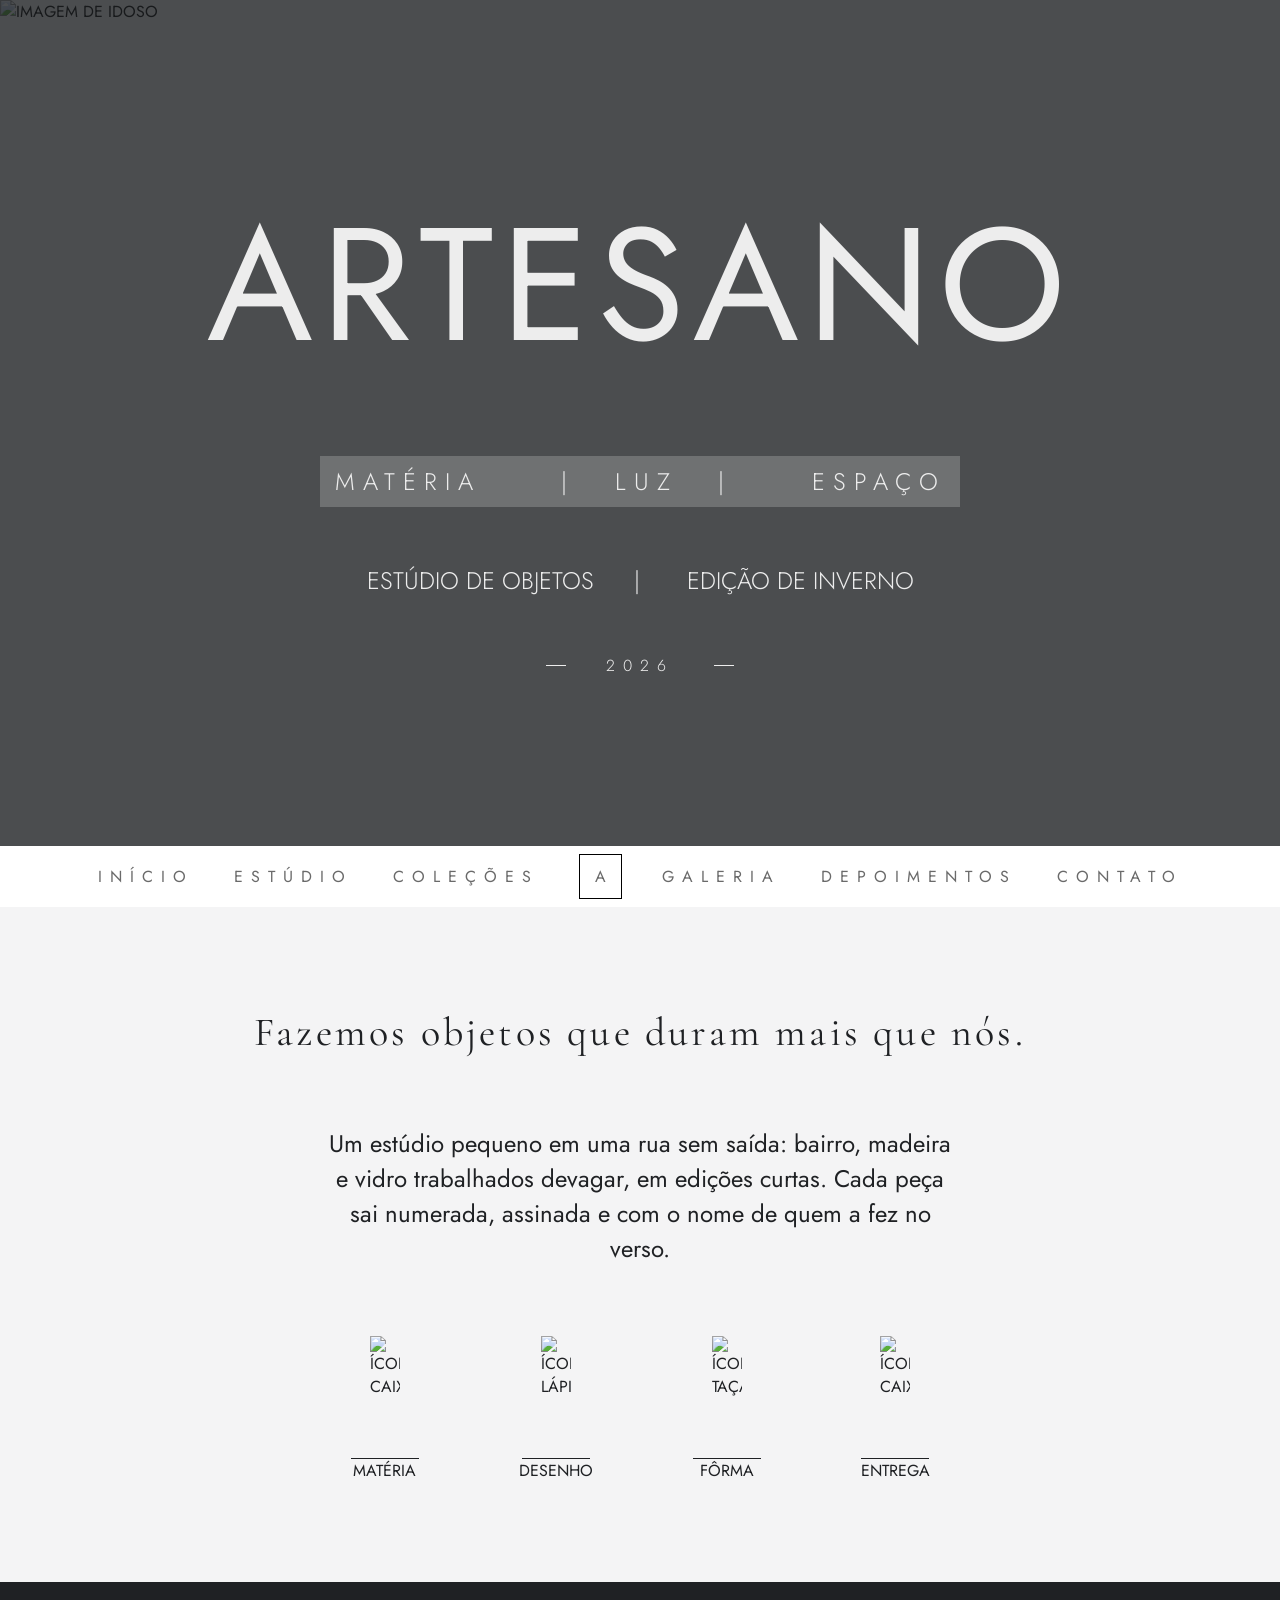
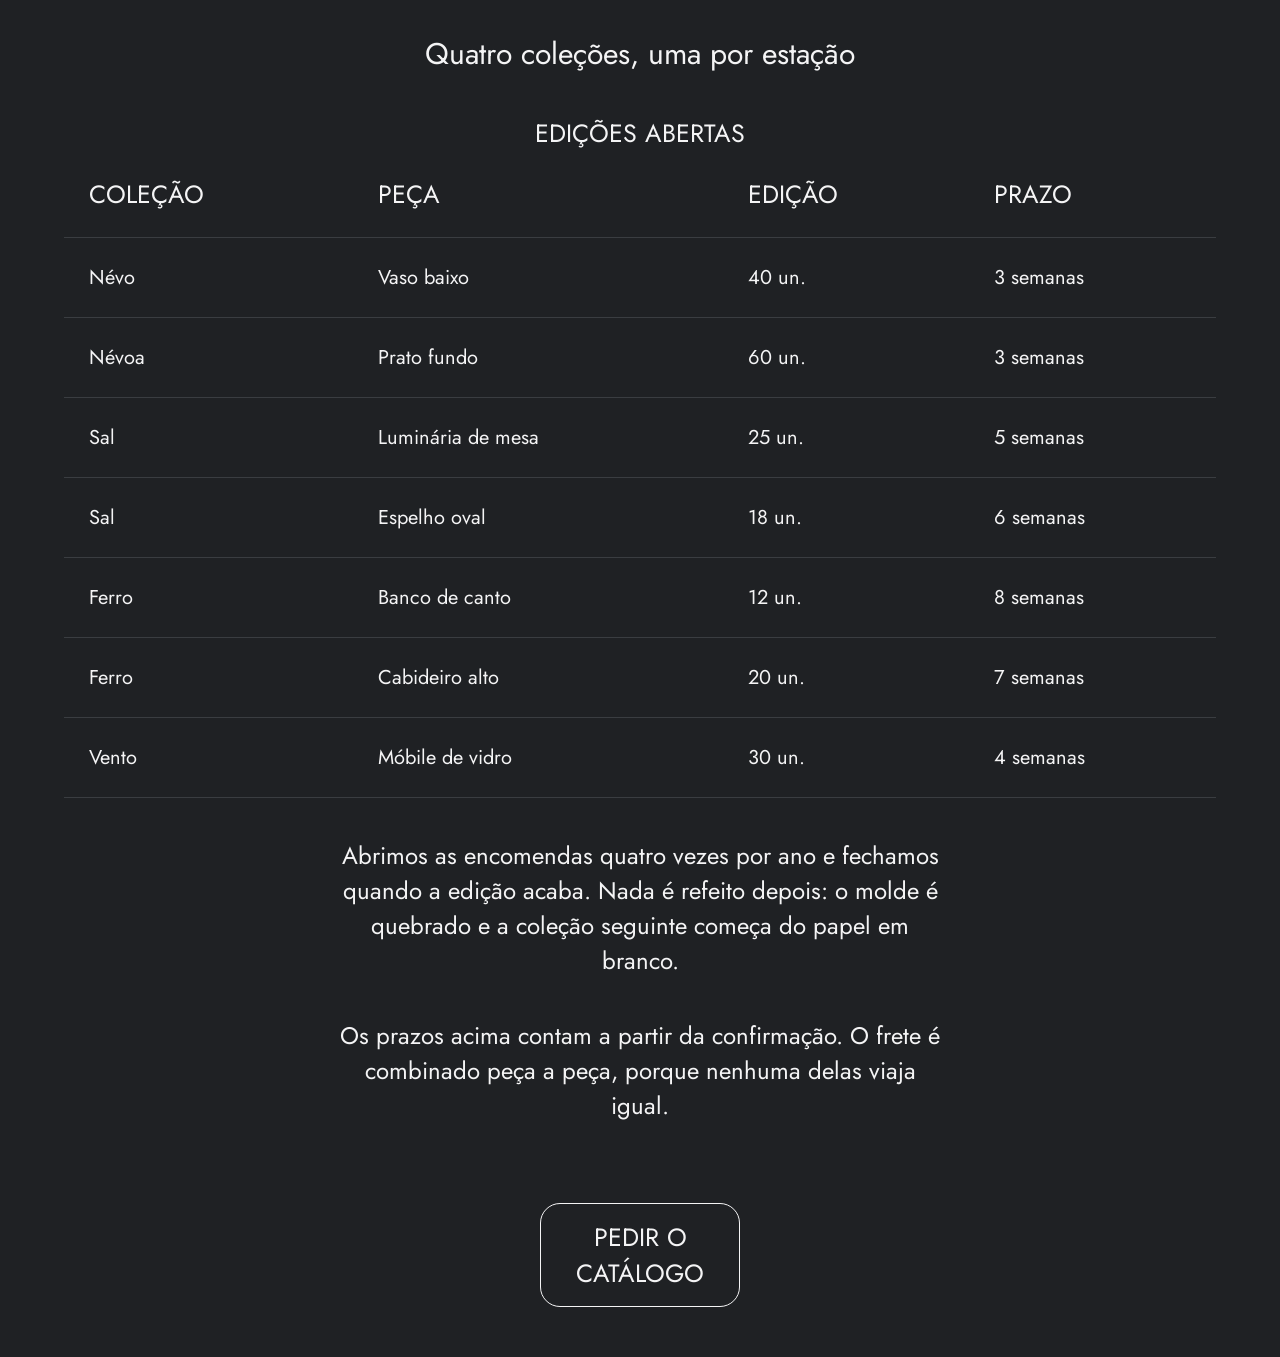
==== commit 32fe8a28: "ajuste na seção hero e outros detalhes" ====
--- a/index.html
+++ b/index.html
@@ -5,6 +5,9 @@
     <meta charset="UTF-8" />
     <meta name="viewport" content="width=device-width, initial-scale=1.0" />
     <title>Projeto: Artesano</title>
+    <link rel="preconnect" href="https://fonts.googleapis.com">
+<link rel="preconnect" href="https://fonts.gstatic.com" crossorigin>
+<link href="https://fonts.googleapis.com/css2?family=Cormorant+Garamond:ital,wght@0,300;0,400;1,300;1,400&display=swap" rel="stylesheet">
     <link rel="stylesheet"
         href="https://fonts.googleapis.com/css2?family=Cormorant+Garamond:ital,wght@0,300;0,400;1,300&family=Jost:wght@300;400;500&display=swap" />
     <link rel="stylesheet" href="variables.css" />
@@ -17,7 +20,7 @@
         <img id="hero-img" src="img/hero-atelie.jpg" alt="Imagem de Idoso" />
         <div class="hero-content">
             <h1 id="hero-title">Artesano</h1>
-            <p class="hero-description" id="content-descrition">
+            <p class="hero-description" id="content-description">
                 MATÉRIA <span id="light-description">LUZ</span> ESPAÇO
             </p>
             <p class="p-themes">
@@ -93,7 +96,7 @@
     <section id="colecoes" class="dark">
         <h2>Quatro coleções, uma por estação</h2>
         <table>
-            <caption>Edições abertas</caption>
+            <caption>EDIÇÕES ABERTAS</caption>
             <thead>
                 <tr>
                     <th>Coleção</th>
@@ -162,7 +165,7 @@
         </p>
         </p>
 
-        <a href="#"> Pedir catálogo </a>
+        <a href="#"> PEDIR O CATÁLOGO </a>
     </section>
 </body>
 
--- a/style.css
+++ b/style.css
@@ -3,7 +3,9 @@
   position: relative;
   justify-content: center;
   align-items: center;
-  height: 100%;
+  overflow: hidden;
+  min-height: 94vh;
+  width: 100%;
   text-transform: uppercase;
 }
 
@@ -16,7 +18,7 @@
   color: var(--color-text-white);
   font-weight: var(--font-weight-light);
   z-index: 1;
-  height: 50%;
+  height: 100%;
   width: 100%;
 }
 
@@ -53,9 +55,12 @@
   font-size: var(--font-size-sm);
 }
 
-#content-descrition {
+#content-description {
   font-size: var(--font-size-lg);
   background-color: rgb(255, 255, 255, 0.2);
+  padding: var(--spacing-md);
+  width: 50%;
+  align-self: center;
 
 }
 
@@ -71,25 +76,12 @@
   letter-spacing: var(--spacing-md);
 }
 
-#hero-descrition::before,
-#hero-descrition::after {
-  z-index: 2;
-  content: "";
-  height: 100%;
-  width: 100%;
-  position: absolute;
-  top: 0;
-  left: 0;
-  opacity: 0.7;
-  background-color: var(--color-background-gray-2);
-}
-
-#content-descrition::before,
-#content-descrition::after {
-  content: "";
-  border-top: 2px solid var(--color-gray-line);
-  font-weight: var(--font-weight-light);
-  width: var(--size-xl);
+#content-description::before,
+#content-description::after {
+  content: "";
+  border-top: 1px solid var(--color-gray-line);
+  font-weight: var(--font-weight-light);
+  width: 10%;
   display: block;
 }
 
@@ -198,7 +190,10 @@
 
 
 .h-objetcs-title {
+  font-family: 'Cormorant Garamond', serif;
   letter-spacing: 0.2rem;
+  font-weight: 400;
+  font-size: 2.5rem;
 
 }
 
@@ -210,14 +205,15 @@
 }
 
 #menu-objects {
-  
+  text-transform: uppercase;
   display: flex;
   gap: 100px;
 
 }
 
 .img-objects { 
-  object-fit: cover;
+  display: block;
+  object-fit: contain;
 }
 
 .underline::after {
@@ -271,7 +267,9 @@
   padding: 25px; 
   text-align: left;
 }
+
  #colecoes table td {
+  font-size:20px;
   padding: 25px;
   text-align: left;
   border-top: 1px solid #3a3d41;
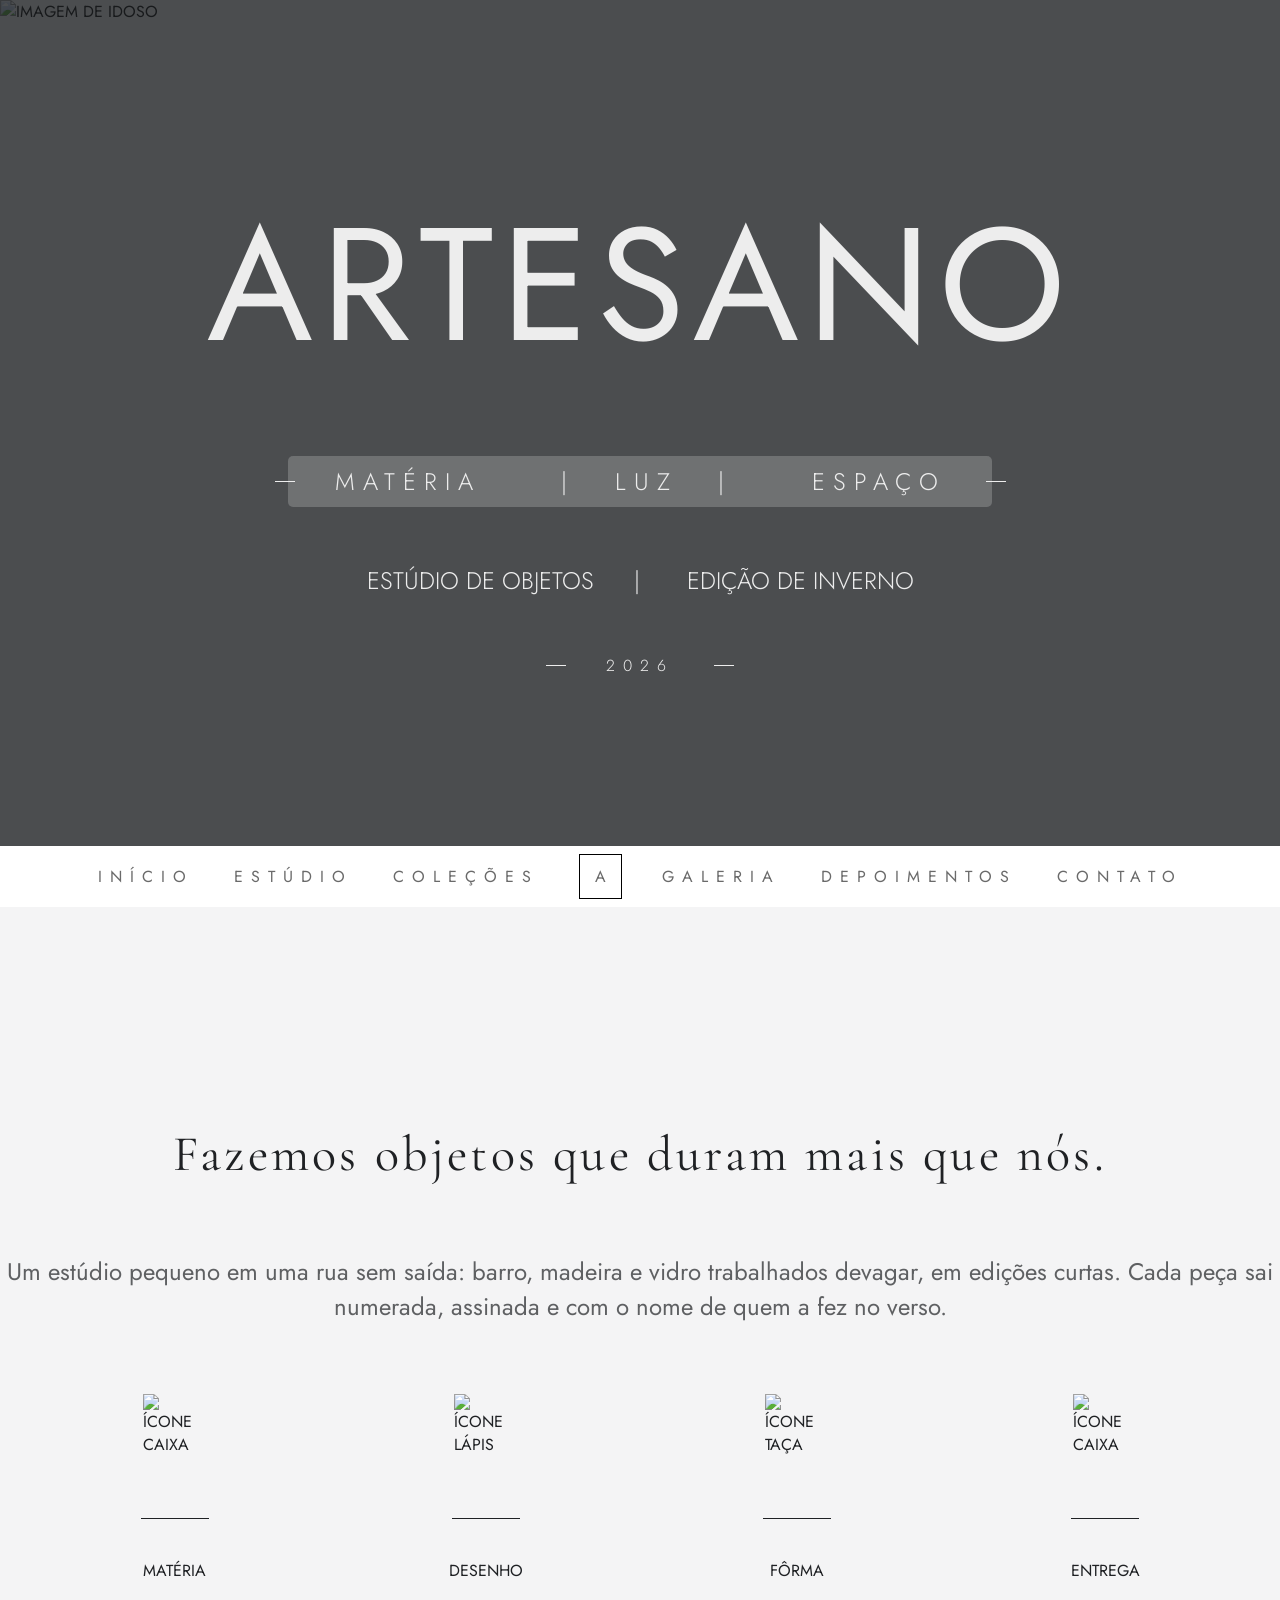
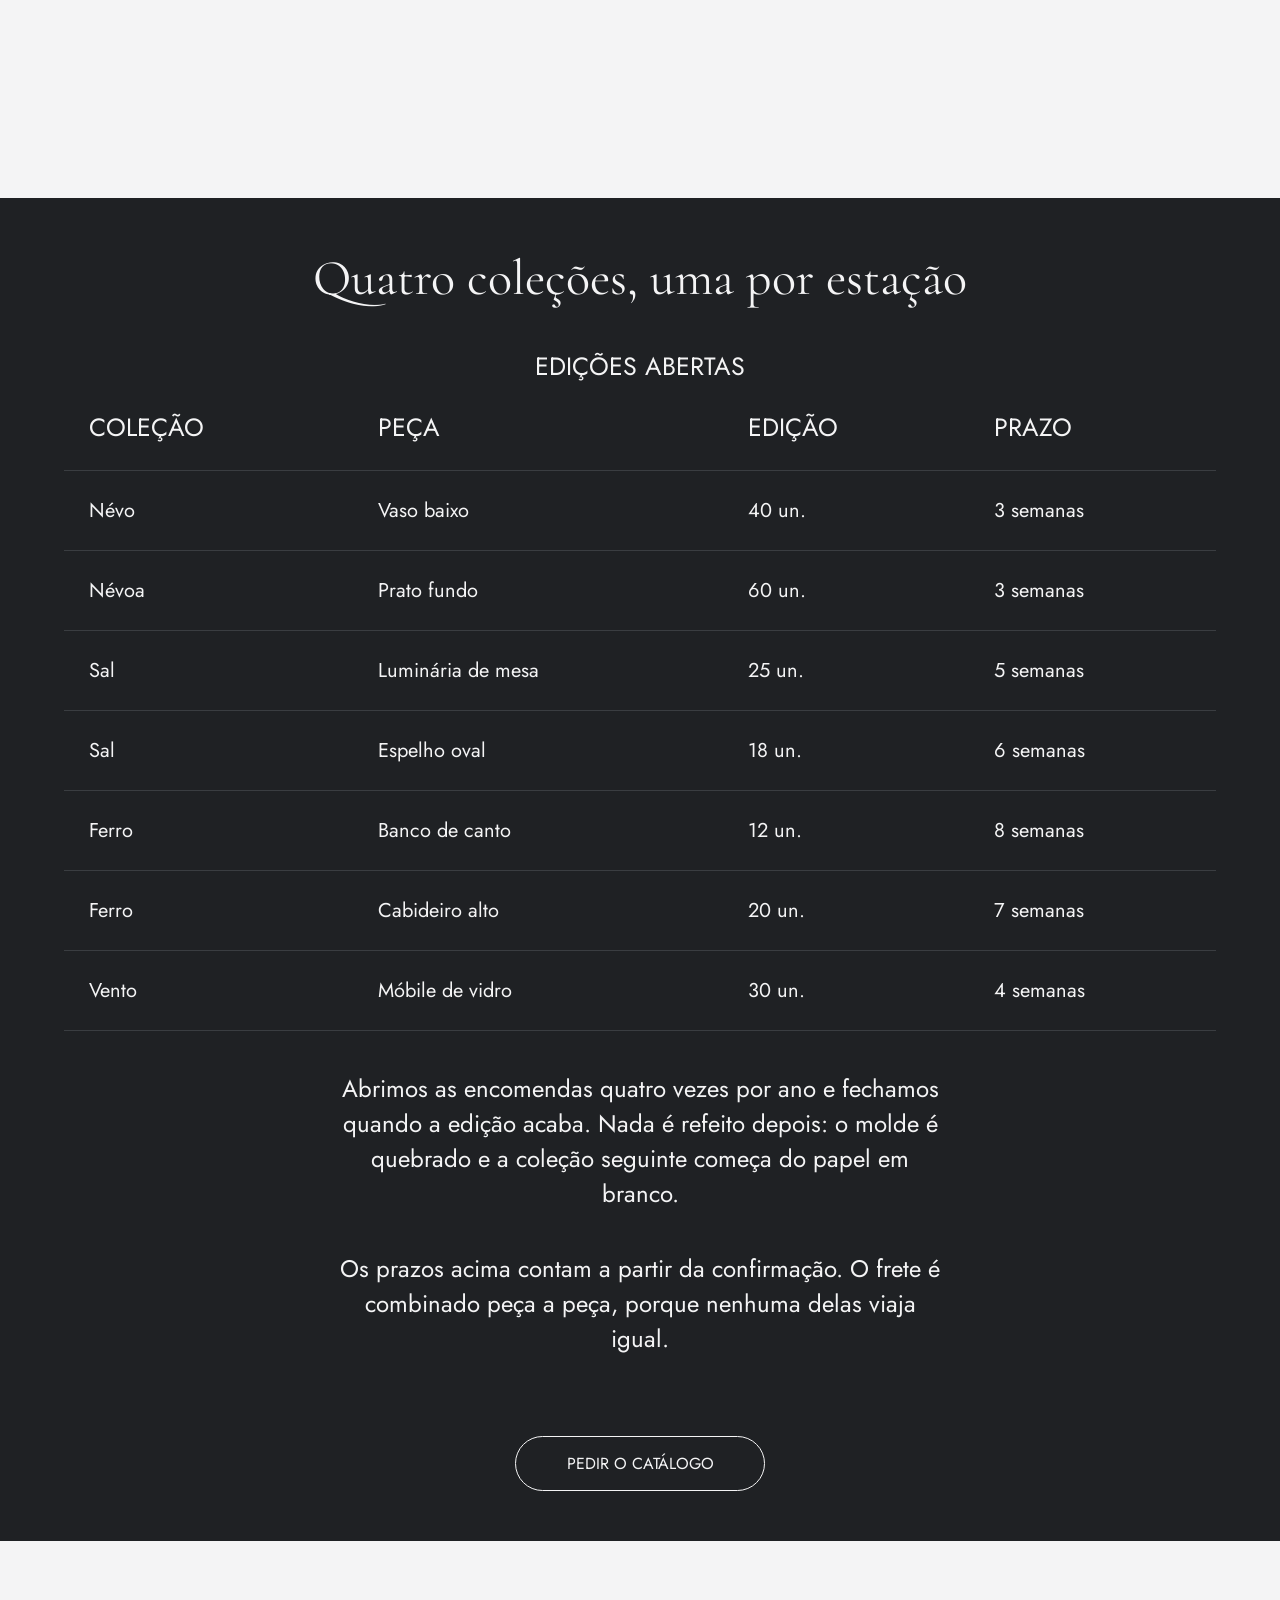
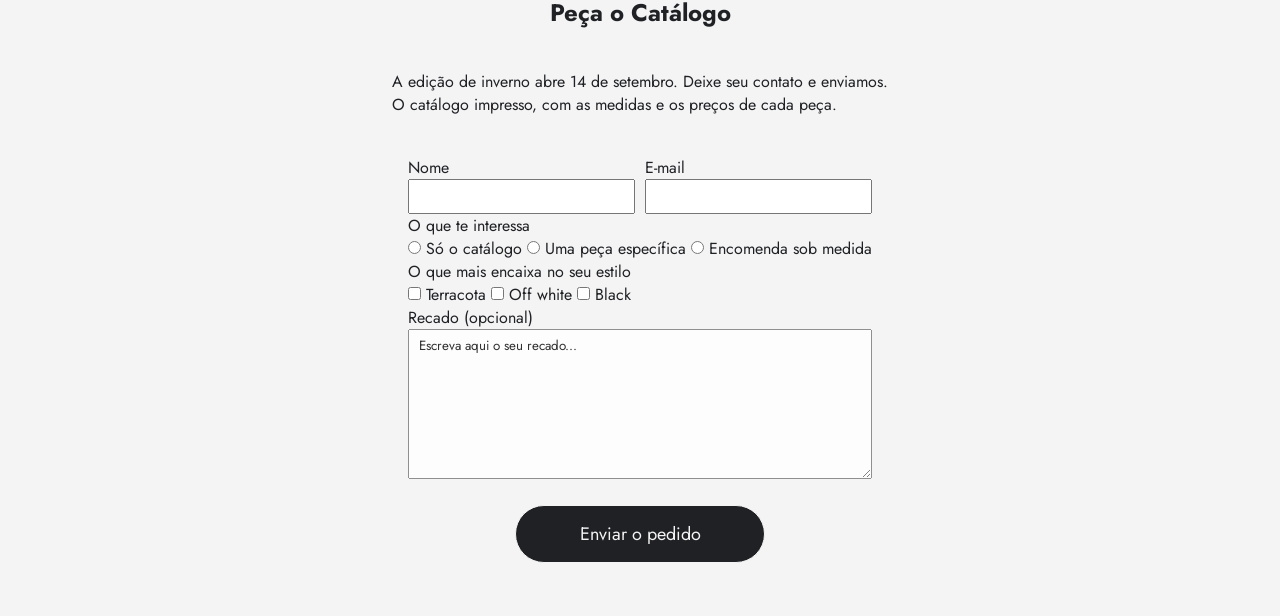
==== commit 9774282d: "criação de nova seção (FORMS)" ====
--- a/index.html
+++ b/index.html
@@ -6,8 +6,10 @@
     <meta name="viewport" content="width=device-width, initial-scale=1.0" />
     <title>Projeto: Artesano</title>
     <link rel="preconnect" href="https://fonts.googleapis.com">
-<link rel="preconnect" href="https://fonts.gstatic.com" crossorigin>
-<link href="https://fonts.googleapis.com/css2?family=Cormorant+Garamond:ital,wght@0,300;0,400;1,300;1,400&display=swap" rel="stylesheet">
+    <link rel="preconnect" href="https://fonts.gstatic.com" crossorigin>
+    <link
+        href="https://fonts.googleapis.com/css2?family=Cormorant+Garamond:ital,wght@0,300;0,400;1,300;1,400&display=swap"
+        rel="stylesheet">
     <link rel="stylesheet"
         href="https://fonts.googleapis.com/css2?family=Cormorant+Garamond:ital,wght@0,300;0,400;1,300&family=Jost:wght@300;400;500&display=swap" />
     <link rel="stylesheet" href="variables.css" />
@@ -57,33 +59,33 @@
     </nav>
     <section id="hero-objetcs" class="light">
         <h2 class="h-objetcs-title"> Fazemos objetos que duram mais que nós. </h1>
-            <p> Um estúdio pequeno em uma rua sem saída: bairro, madeira e vidro
+            <p> Um estúdio pequeno em uma rua sem saída: barro, madeira e vidro
                 trabalhados devagar, em edições curtas. Cada peça sai numerada, assinada e
                 com o nome de quem a fez no verso.
             </p>
             <div id="menu-objects">
-                <div>
+                <div class="div-img-objects">
                     <div class="underline">
                         <img class="img-objects" src="img/icone-materia.svg" alt="Ícone caixa" />
 
                     </div>
                     <span> Matéria </span>
                 </div>
-                <div>
+                <div class="div-img-objects">
                     <div class="underline">
                         <img class="img-objects" src="img/icone-desenho.svg" alt="Ícone lápis" />
 
                     </div>
                     <span> Desenho </span>
                 </div>
-                <div>
+                <div class="div-img-objects">
                     <div class="underline">
                         <img class="img-objects" src="img/icone-forma.svg" alt="Ícone taça" />
 
                     </div>
                     <span> Fôrma </span>
                 </div>
-                <div>
+                <div class="div-img-objects">
                     <div class="underline">
 
                         <img class="img-objects" src="img/icone-entrega.svg" alt="Ícone caixa" />
@@ -167,6 +169,49 @@
 
         <a href="#"> PEDIR O CATÁLOGO </a>
     </section>
+    <section id="contato" class="light">
+        <h2 class="section-tittle">
+            Peça o Catálogo</h2>
+        <p>A edição de inverno abre 14 de setembro. Deixe seu contato e enviamos.
+            <br />
+            O catálogo impresso, com as medidas e os preços de cada peça.
+        </p>
+        <form>
+            <div class="form-inline">
+                <div>
+                    <label>Nome</label>
+                    <input type="text" name="name" minlenght="3" required>
+                </div>
+                <div>
+                    <label>E-mail</label>
+                    <input type="email" name="email" required>
+                </div>
+            </div>
+            <span class="label-block">O que te interessa</span>
+            <div class="input-radio">
+                <input type="radio" id="catalogo" name="interesse" value="catalogo">
+                <label for="catalogo"> Só o catálogo</label>
+                <input type="radio" id="peca" name="interesse" value="peca">
+                <label for="peca">Uma peça específica</label>
+                <input type="radio" id="encomenda" name="interesse" value="encomenda">
+                <label for="encomenda">Encomenda sob medida</label>
+            </div>
+            <span class="label-block">O que mais encaixa no seu estilo</span>
+            <div id="input-checkbox">
+                <input type="checkbox" id="terracota">
+                <label for="terracota">Terracota</label>
+                <input type="checkbox" id="offwhite">
+                <label for="offwhite">Off white</label>
+                <input type="checkbox" id="black">
+                <label for="black">Black</label>
+            </div>
+            <div class="input-recado">
+                <label>Recado (opcional)</label>
+                <textarea> Escreva aqui o seu recado...</textarea>
+            </div>
+            <button class="dark">Enviar o pedido</button>
+        </form>
+    </section>
 </body>
 
 </html>
--- a/style.css
+++ b/style.css
@@ -59,9 +59,9 @@
   font-size: var(--font-size-lg);
   background-color: rgb(255, 255, 255, 0.2);
   padding: var(--spacing-md);
-  width: 50%;
+  width: 55%;
   align-self: center;
-
+  border-radius: 5px;
 }
 
 #content-themes {
@@ -70,7 +70,7 @@
 
 #hero-title {
   font-family: var(--font-primary);
-  font-weight: var(--font-weight-normal);
+  font-weight: normal;
   font-size: var(--font-size-4xl);
   font-weight: var(--font-weight-normal);
   letter-spacing: var(--spacing-md);
@@ -81,8 +81,9 @@
   content: "";
   border-top: 1px solid var(--color-gray-line);
   font-weight: var(--font-weight-light);
-  width: 10%;
-  display: block;
+  width: 50px;
+  padding: 0 10px;
+
 }
 
 #year-description::before,
@@ -133,9 +134,6 @@
   gap: var(--spacing-lg);
 }
 
-.menu-item {
-}
-
 .menu-link {
   text-decoration: none;
   color: var(--color-text-gray-1);
@@ -169,7 +167,7 @@
 /*NOVA SEÇÃO DA PAGINA*/
 
 #hero-objetcs {
-  height: 75vh;
+  height: 99vh;
   display: flex;
   flex-direction: column;
   justify-content: center;
@@ -178,12 +176,13 @@
 
 }
 
-section.light {
+
+.light {
   background-color: #f4f4f5;
   color: #1f2124;
 }
 
-section.dark {
+.dark {
   background-color: #1f2124;
   color: #f4f4f5;
 }
@@ -193,13 +192,14 @@
   font-family: 'Cormorant Garamond', serif;
   letter-spacing: 0.2rem;
   font-weight: 400;
-  font-size: 2.5rem;
+  font-size: 50px;
 
 }
 
 #hero-objetcs p {
-  max-width: var(--size-2xl);
+  max-width: var(--size-4xl);
   font-size: var(--font-size-lg);
+  opacity: 0.7;
   text-align: center;
 
 }
@@ -207,14 +207,19 @@
 #menu-objects {
   text-transform: uppercase;
   display: flex;
-  gap: 100px;
-
-}
-
-.img-objects { 
-  display: block;
-  object-fit: contain;
-}
+  gap: 15rem;
+
+}
+
+.div-img-objects {
+  display: flex;
+  flex-direction: column;
+  align-items: center;
+  justify-content: center;
+  gap: var(--spacing-lg);
+}
+
+.underline {}
 
 .underline::after {
   content: "";
@@ -223,9 +228,16 @@
   margin-top: var(--spacing-lg);
   width: var(--size-lg);
   border-bottom: 1px solid;
-  padding: 10px; 
-
-}
+  padding: 10px;
+
+}
+
+.img-objects {
+  height: 64px;
+  width: 64px;
+  object-fit: cover;
+}
+
 #menu-objects div {
   display: flex;
   flex-direction: column;
@@ -234,25 +246,22 @@
 
 }
 
-#menu-objects div img {
-  width: 30px;
-}
-
 #colecoes {
-  font-family: var(--font-primary) ;
+  font-family: var(--font-primary);
   min-height: 75%;
   display: flex;
   flex-direction: column;
   align-items: center;
   justify-content: center;
   gap: 40px;
-  padding:  50px 0 ;
+  padding: 50px 0;
 
 }
 
 #colecoes h2 {
+  font-family: 'Cormorant Garamond', serif;
   font-weight: normal;
-  font-size: 30px;
+  font-size: 50px;
 }
 
 #colecoes table {
@@ -261,21 +270,23 @@
   font-size: 25px;
 
 }
+
 #colecoes th {
   text-transform: uppercase;
   font-weight: normal;
-  padding: 25px; 
+  padding: 25px;
   text-align: left;
 }
 
- #colecoes table td {
-  font-size:20px;
+#colecoes table td {
+  font-size: 20px;
   padding: 25px;
   text-align: left;
   border-top: 1px solid #3a3d41;
   border-bottom: 1px solid #3a3d41;
 
 }
+
 #colecoes p {
   text-align: center;
   font-size: 24px;
@@ -285,10 +296,63 @@
 #colecoes a {
   text-decoration: none;
   text-align: center;
-  font-size: 25px;
+  font-weight: 100px;
   color: #f4f4f5;
   border: 1px solid #f4f4f5;
   padding: 15px;
-  border-radius: 20px;
-  width: 200px;
+  border-radius: 30px;
+  width: 250px;
+}
+
+#contato {
+  min-height: 75vh;
+  display: flex;
+  flex-direction: column;
+  justify-content: center;
+  align-items: center;
+  gap: 40px;
+
+}
+
+#contato form .form-inline {
+  display: flex;
+  gap: 10px;
+
+}
+
+#contato form .form-inline label {
+  display: block;
+
+}
+
+form .form-inline input,
+form .form-inline div {
+  width: 100%;
+  font-family:  "Jost", sans-serif;
+
+}
+
+form input,
+form textarea {
+  padding: 6px;
+
+}
+
+form .input-recado textarea {
+  width: 100%;
+  height: 150px;
+  opacity: 0.8;
+}
+
+#contato button {
+  margin: 20px auto 0;
+  display: block;
+  text-decoration: none;
+  font-weight: 100px;
+  font-size: large;
+  border: 1px solid #f4f4f5;
+  padding: 15px;
+  border-radius: 30px;
+  width: 250px; 
+
 }
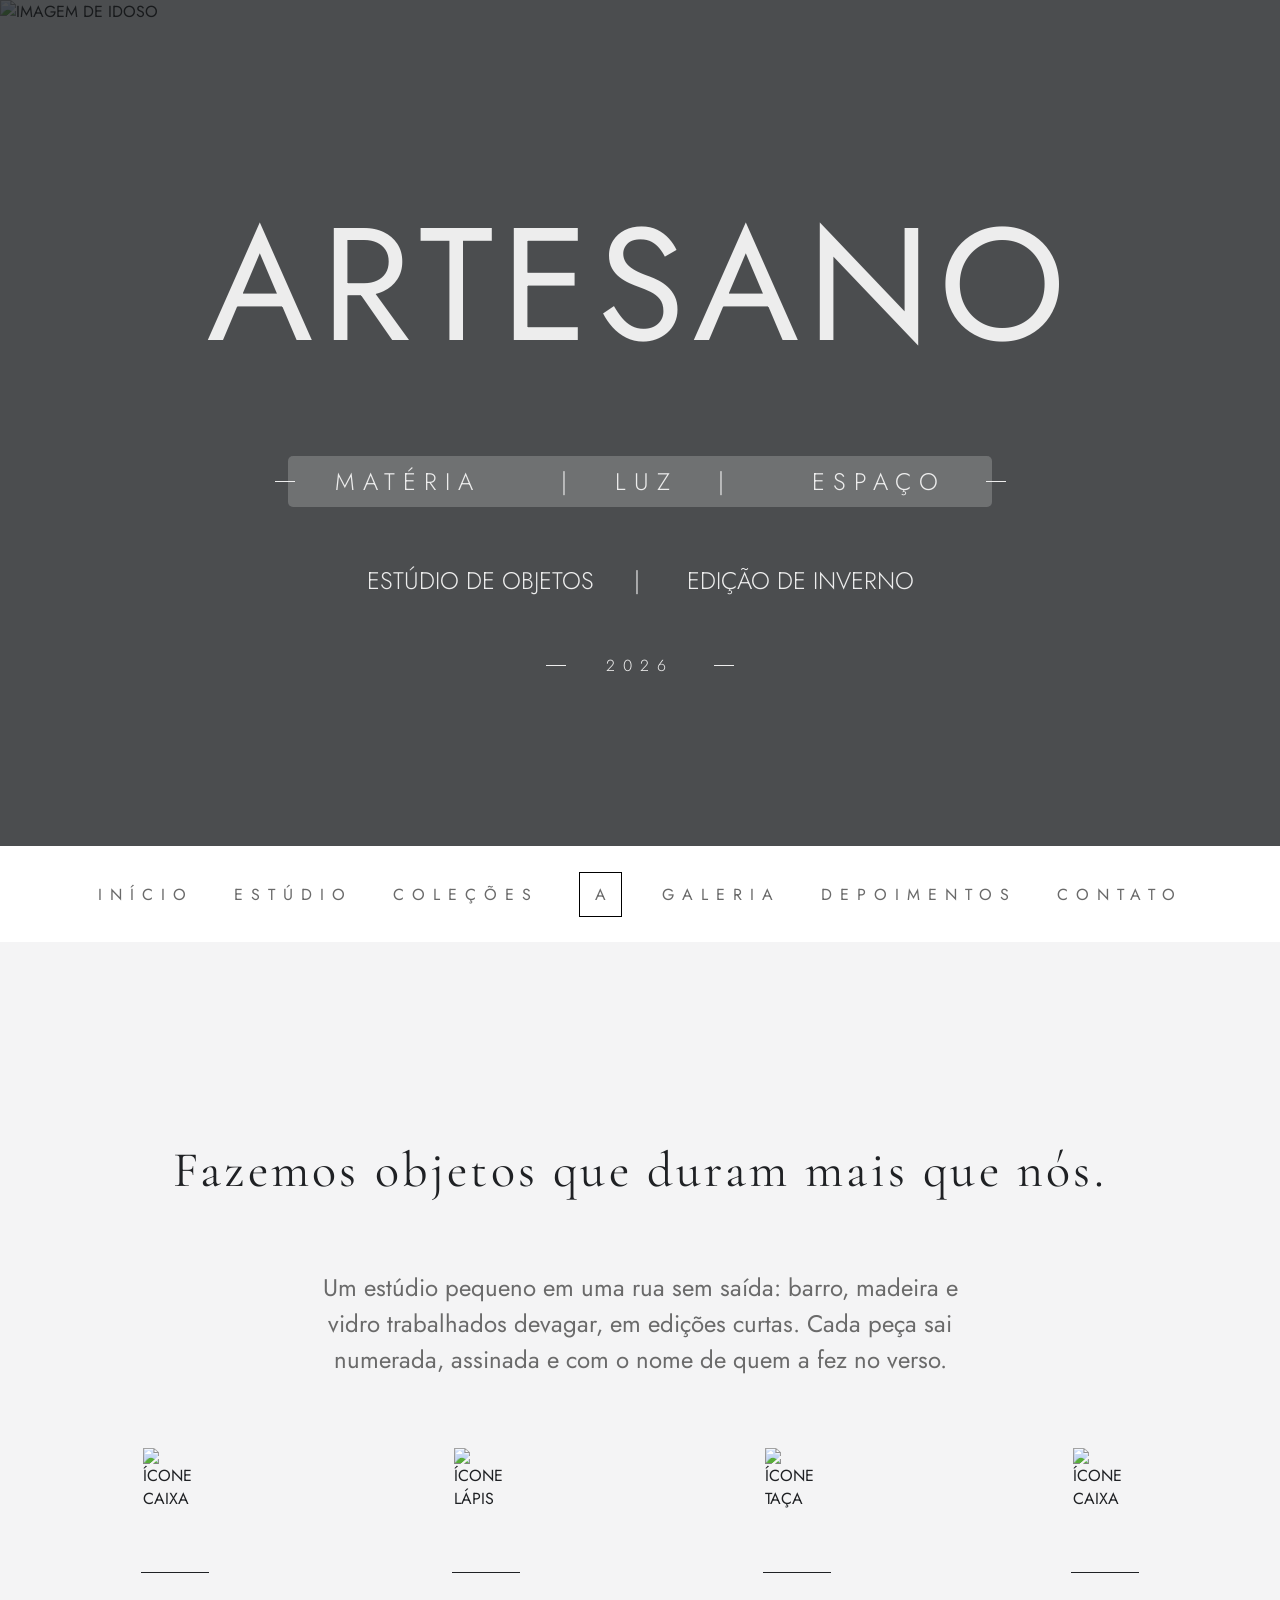
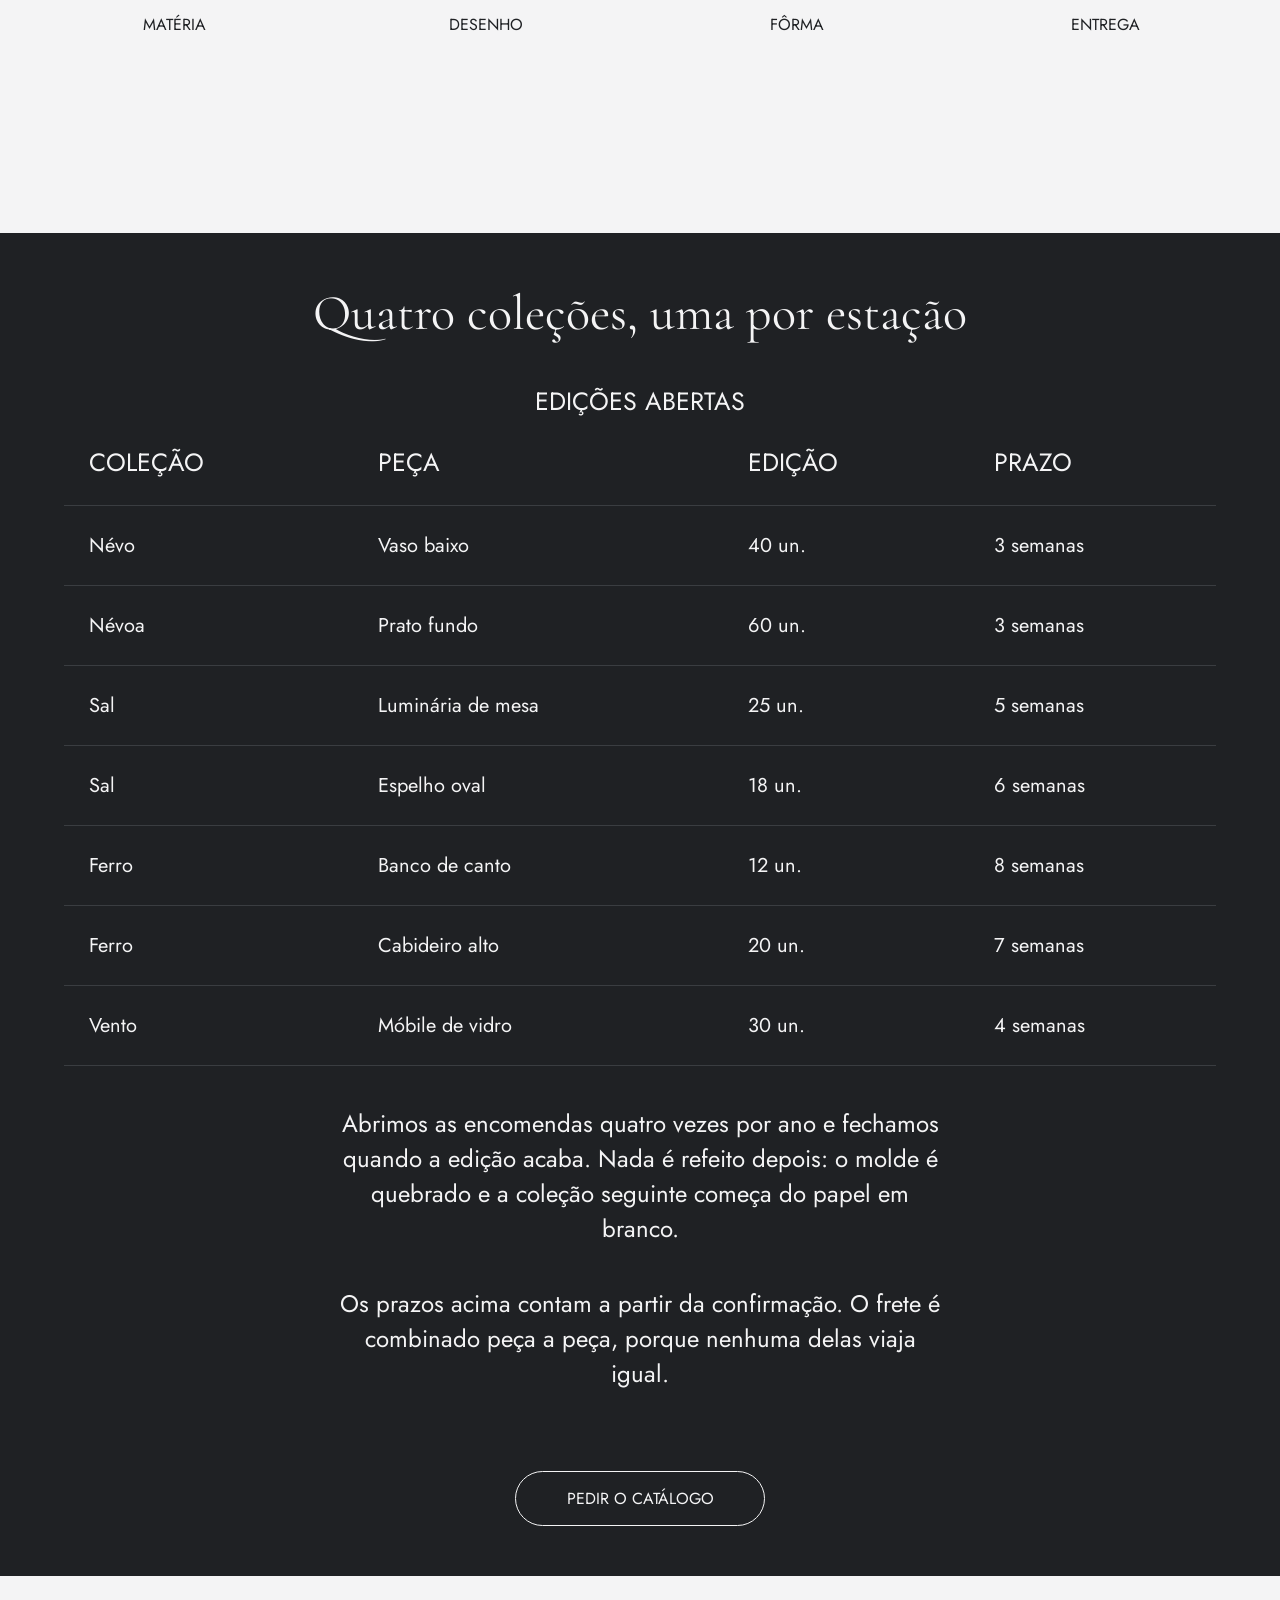
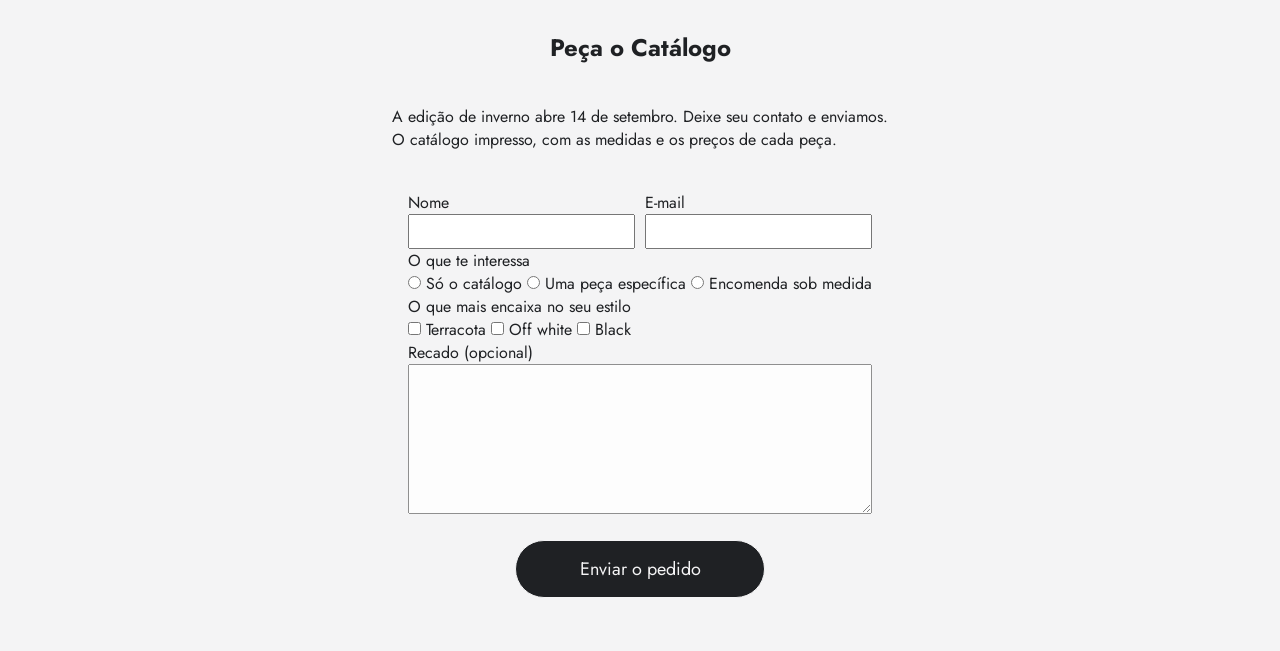
==== commit 2659bb8a: "responsividade e variaveis" ====
--- a/index.html
+++ b/index.html
@@ -35,7 +35,7 @@
     <nav class="menu">
         <ul class="menu-list">
             <li class="menu-item">
-                <a class="menu-link words" href="#inicio">Início</a>
+                <a class="menu-link words" href="#hero">Início</a>
             </li>
             <li class="menu-item">
                 <a class="menu-link words" href="#estudio">Estúdio</a>
@@ -43,8 +43,8 @@
             <li class="menu-item">
                 <a class="menu-link words" href="#colecoes">Coleções</a>
             </li>
-            <li class="menu-item">
-                <a id="menu-logo" class="menu-link" href="#sobre">A</a>
+            <li class="menu-item" id="menu-logo">
+                <a  class="menu-link" href="#sobre">A</a>
             </li>
             <li class="menu-item">
                 <a class="menu-link words" href="#galeria">Galeria</a>
@@ -56,6 +56,7 @@
                 <a class="menu-link words" href="#contato">Contato</a>
             </li>
         </ul>
+        <span class="menu-mobile">MENU</span>
     </nav>
     <section id="hero-objetcs" class="light">
         <h2 class="h-objetcs-title"> Fazemos objetos que duram mais que nós. </h1>
@@ -207,7 +208,7 @@
             </div>
             <div class="input-recado">
                 <label>Recado (opcional)</label>
-                <textarea> Escreva aqui o seu recado...</textarea>
+                <textarea class="textarea" placeholder="Escreva aqui o seu recado..." name=""> </textarea>
             </div>
             <button class="dark">Enviar o pedido</button>
         </form>
--- a/style.css
+++ b/style.css
@@ -117,7 +117,7 @@
 .menu {
   position: sticky;
   top: 0;
-  background-color: white;
+  background-color: var(--white);
   padding: 8px;
   display: flex;
   align-items: center;
@@ -128,6 +128,8 @@
 .menu-list {
   list-style: none;
   display: flex;
+  height: 80px;
+  z-index: 10;
   flex-wrap: wrap;
   justify-content: center;
   align-items: center;
@@ -148,6 +150,9 @@
 
 }
 
+.words:hover {
+  transform: scale(1.1);
+}
 
 
 #menu-logo {
@@ -157,6 +162,7 @@
   border: 1px solid #000;
   text-align: center;
 }
+
 
 #menu-logo:hover {
   color: #6a6a6a;
@@ -197,9 +203,10 @@
 }
 
 #hero-objetcs p {
-  max-width: var(--size-4xl);
+  max-width: var(--size-2xl);
   font-size: var(--font-size-lg);
-  opacity: 0.7;
+  color: var(--color-text-gray-1);
+  line-height: 1.5;
   text-align: center;
 
 }
@@ -262,6 +269,7 @@
   font-family: 'Cormorant Garamond', serif;
   font-weight: normal;
   font-size: 50px;
+
 }
 
 #colecoes table {
@@ -328,7 +336,7 @@
 form .form-inline input,
 form .form-inline div {
   width: 100%;
-  font-family:  "Jost", sans-serif;
+  font-family: "Jost", sans-serif;
 
 }
 
@@ -353,6 +361,38 @@
   border: 1px solid #f4f4f5;
   padding: 15px;
   border-radius: 30px;
-  width: 250px; 
-
+  width: 250px;
+
+} 
+
+.menu-mobile {
+  display: none;
+
+}
+
+@media (max-width: 1112px) {
+  .menu-mobile {
+    display: block;
+  }
+
+  .menu {
+    display: flex;
+    justify-content: space-between;
+    align-items: center;
+  }
+
+  .menu-item {
+    display: none;
+  }
+
+  .menu-item#menu-logo {
+    display: block;
+  }
+
+}
+
+.textarea::placeholder {
+opacity: 0.8;
+color: #000;
+z-index: 10;
 }
--- a/global.css
+++ b/global.css
@@ -7,4 +7,11 @@
 
 body, html {
     min-height: 100%;
-}+    scroll-behavior: smooth;
+}
+
+:root {
+ /*CORES*/
+ --white: #fff;
+
+}
